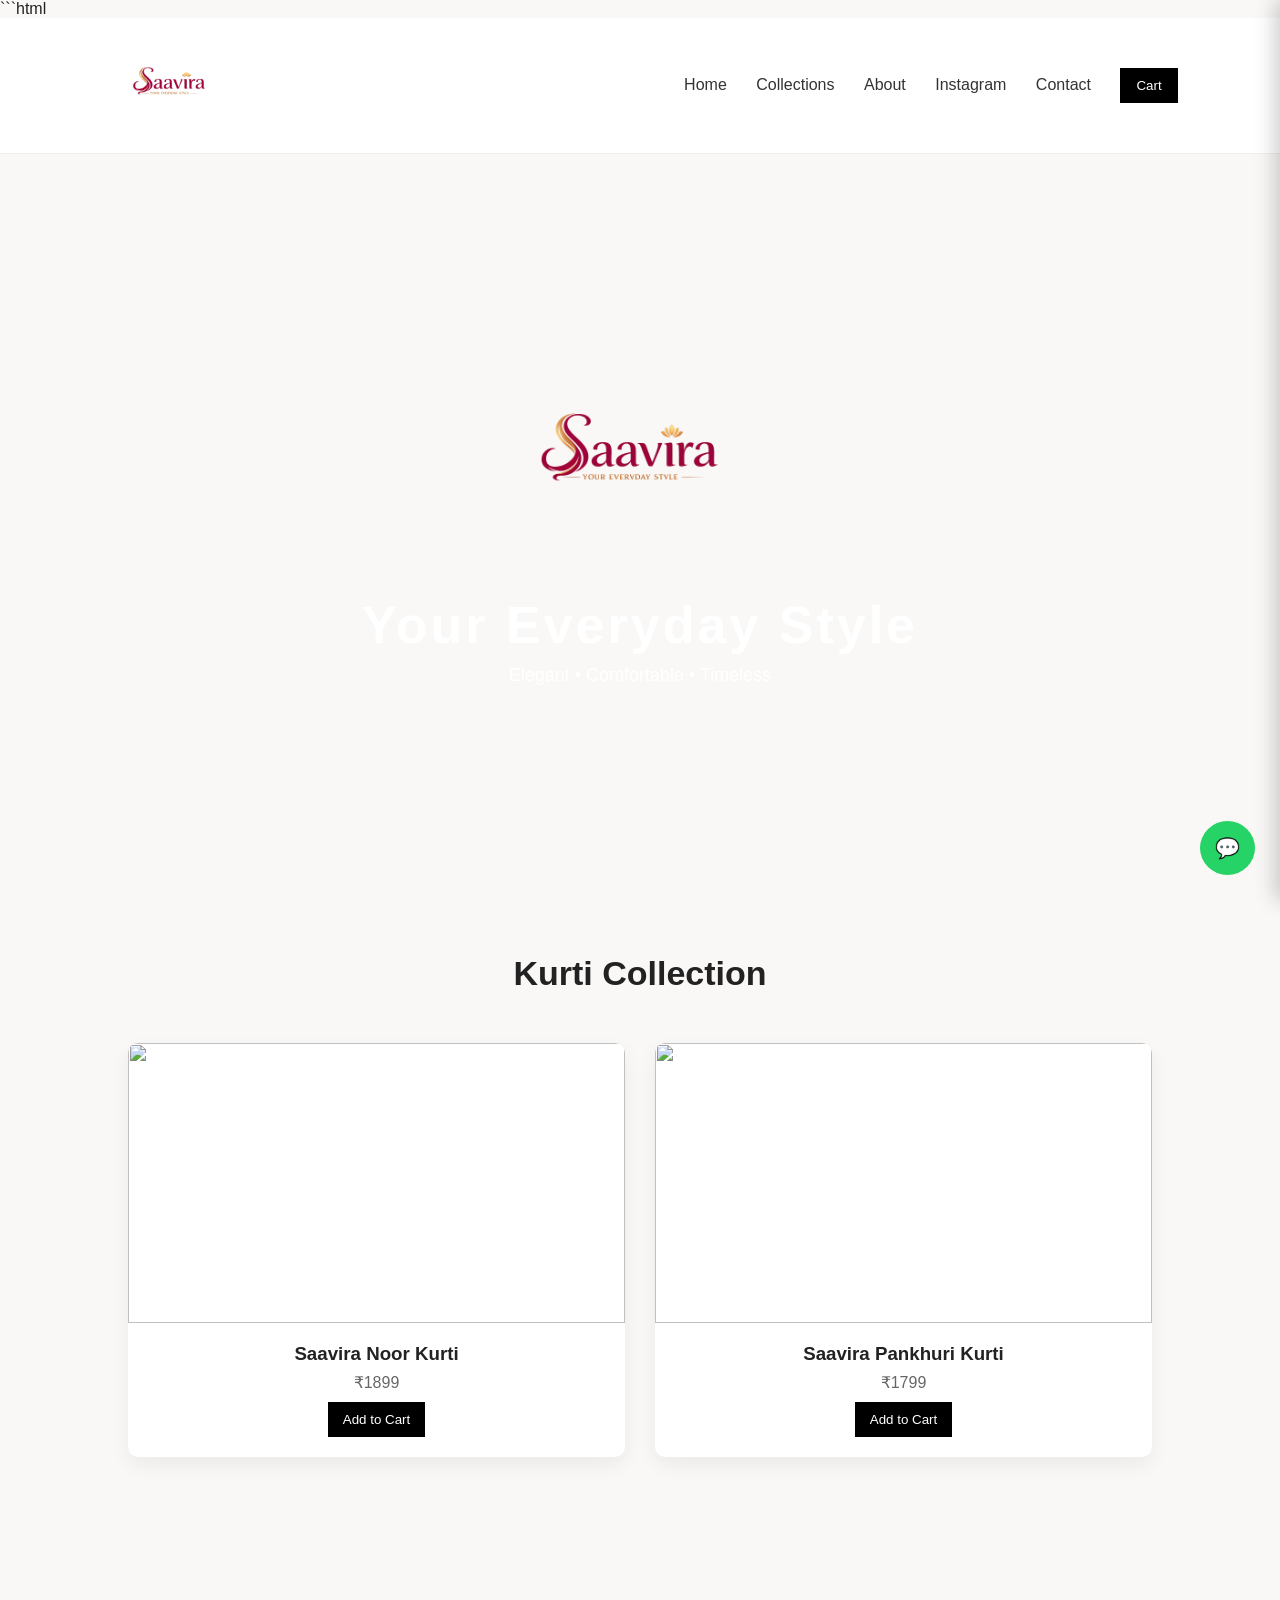
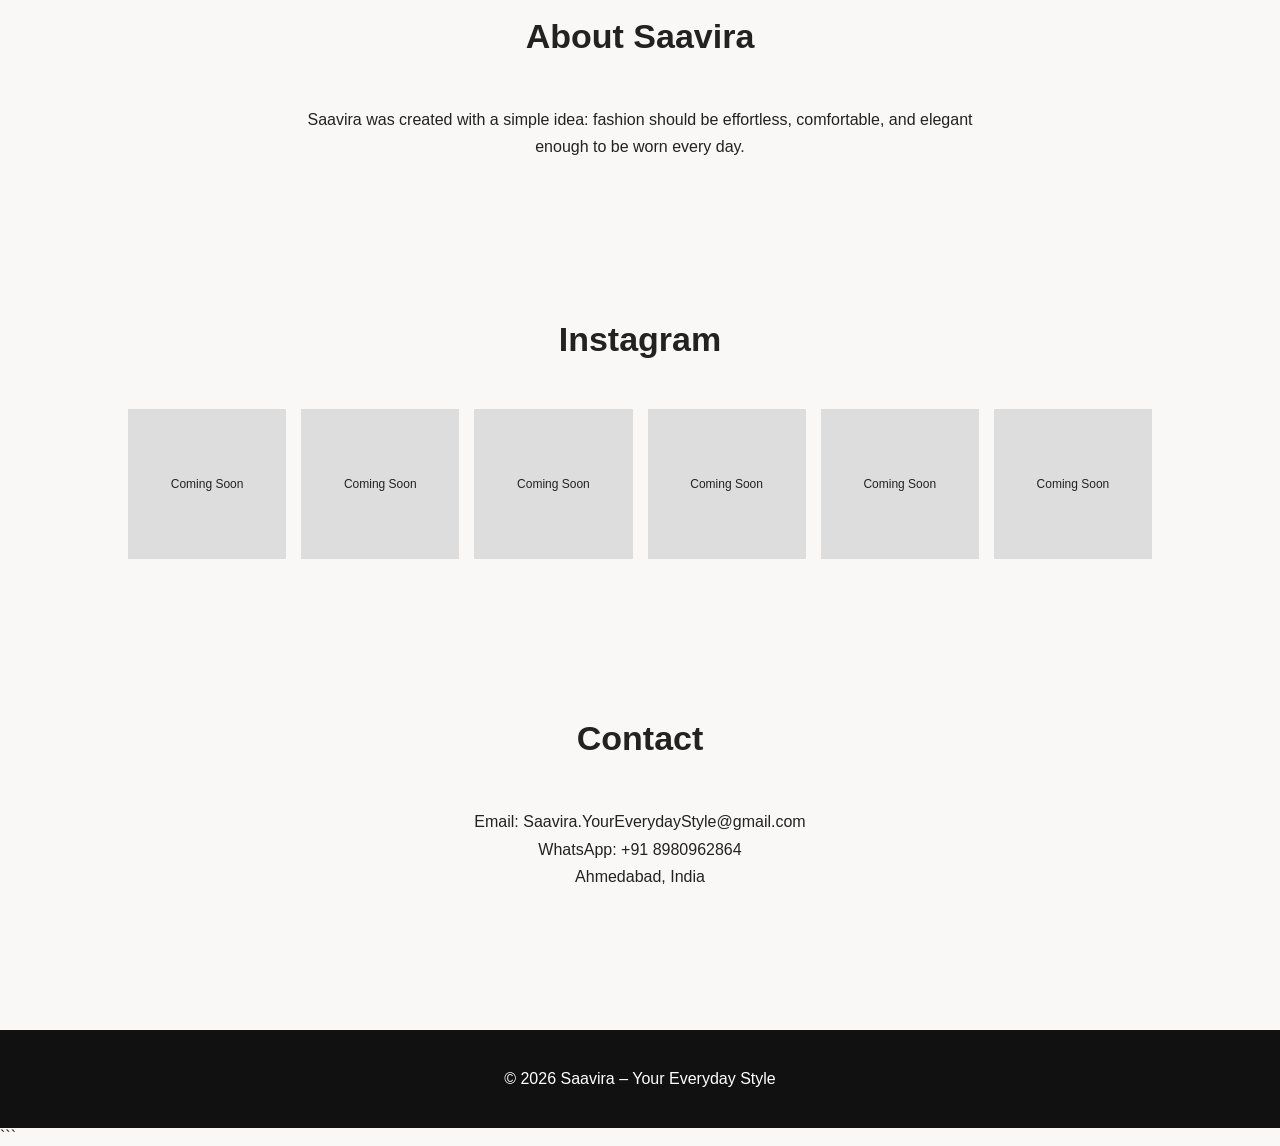
==== index.html @ 11a5a7c1 "Update index.html" ====
```html
<!DOCTYPE html>
<html lang="en">

<head>
<meta charset="UTF-8">
<meta name="viewport" content="width=device-width, initial-scale=1.0">

<title>Saavira – Your Everyday Style</title>

<style>

*{
margin:0;
padding:0;
box-sizing:border-box;
font-family: 'Helvetica Neue', sans-serif;
}

body{
background-image:url("https://www.transparenttextures.com/patterns/fabric-of-squares.png");
background-color:#faf8f6;
color:#222;
}

/* NAVBAR */

nav{
display:flex;
justify-content:space-between;
align-items:center;
padding:20px 8%;
background:white;
border-bottom:1px solid #eee;
position:sticky;
top:0;
z-index:1000;
}

/* BIGGER LOGO */

.logo img{
height:95px;
}

/* MENU */

.menu a{
margin-left:25px;
text-decoration:none;
color:#333;
font-weight:500;
font-size:16px;
}

.cart-btn{
margin-left:25px;
background:black;
color:white;
border:none;
padding:10px 16px;
cursor:pointer;
}

/* HERO */

.hero{
height:80vh;
background-image:url("https://images.unsplash.com/photo-1585487000160-6ebcfceb0d03");
background-size:cover;
background-position:center;
display:flex;
align-items:center;
justify-content:center;
text-align:center;
color:white;
}

.hero img{
width:350px;
margin-bottom:20px;
}

.hero h1{
font-size:52px;
letter-spacing:3px;
}

.hero p{
font-size:18px;
margin-top:10px;
}

/* SECTION */

section{
padding:80px 10%;
}

.section-title{
text-align:center;
margin-bottom:50px;
font-size:34px;
}

/* PRODUCTS */

.products{
display:grid;
grid-template-columns:repeat(auto-fit,minmax(240px,1fr));
gap:30px;
}

.product-card{
background:white;
border-radius:10px;
overflow:hidden;
box-shadow:0 8px 20px rgba(0,0,0,0.06);
transition:0.3s;
}

.product-card:hover{
transform:translateY(-5px);
}

.product-image{
height:280px;
overflow:hidden;
}

.product-image img{
width:100%;
height:100%;
object-fit:cover;
transition:0.6s;
}

.product-card:hover img{
transform:scale(1.1);
}

.product-info{
padding:20px;
text-align:center;
}

.product-info h3{
margin-bottom:8px;
}

.product-info p{
margin-bottom:10px;
color:#666;
}

.product-info button{
background:black;
color:white;
border:none;
padding:10px 15px;
cursor:pointer;
}

/* CART PANEL */

.cart{
position:fixed;
right:-350px;
top:0;
width:350px;
height:100%;
background:white;
box-shadow:-5px 0 20px rgba(0,0,0,0.2);
padding:20px;
transition:0.4s;
z-index:2000;
}

.cart.open{
right:0;
}

.cart h2{
margin-bottom:20px;
}

.cart ul{
list-style:none;
margin-bottom:20px;
}

.cart li{
margin-bottom:10px;
}

/* CART BUTTONS */

.cart-buttons{
display:flex;
gap:10px;
}

.checkout-btn{
background:#25D366;
color:white;
border:none;
padding:12px;
width:100%;
cursor:pointer;
}

.continue-btn{
background:black;
color:white;
border:none;
padding:12px;
width:100%;
cursor:pointer;
}

/* ABOUT */

.about{
max-width:700px;
margin:auto;
text-align:center;
line-height:1.7;
}

/* INSTAGRAM */

.instagram-grid{
display:grid;
grid-template-columns:repeat(auto-fit,minmax(150px,1fr));
gap:15px;
}

.instagram-grid div{
background:#ddd;
height:150px;
display:flex;
align-items:center;
justify-content:center;
font-size:12px;
}

/* WHATSAPP FLOAT */

.whatsapp{
position:fixed;
bottom:25px;
right:25px;
background:#25D366;
color:white;
padding:15px;
border-radius:50%;
text-decoration:none;
font-size:20px;
}

/* FOOTER */

footer{
background:#111;
color:white;
text-align:center;
padding:40px;
margin-top:60px;
}

/* MOBILE */

@media(max-width:768px){

.logo img{
height:70px;
}

.hero h1{
font-size:36px;
}

}

</style>
</head>

<body>

<nav>

<div class="logo">
<a href="#home">
<img src="logo.png">
</a>
</div>

<div class="menu">

<a href="#home">Home</a>
<a href="#collection">Collections</a>
<a href="#about">About</a>
<a href="#instagram">Instagram</a>
<a href="#contact">Contact</a>

<button class="cart-btn" onclick="toggleCart()">Cart</button>

</div>

</nav>


<section class="hero" id="home">

<div>

<img src="logo.png">

<h1>Your Everyday Style</h1>

<p>Elegant • Comfortable • Timeless</p>

</div>

</section>


<section id="collection">

<h2 class="section-title">Kurti Collection</h2>

<div class="products">

<div class="product-card">

<div class="product-image">
<img src="https://via.placeholder.com/400x500?text=Coming+Soon">
</div>

<div class="product-info">

<h3>Saavira Noor Kurti</h3>
<p>₹1899</p>

<button onclick="addToCart('Saavira Noor Kurti',1899)">
Add to Cart
</button>

</div>
</div>


<div class="product-card">

<div class="product-image">
<img src="https://via.placeholder.com/400x500?text=Coming+Soon">
</div>

<div class="product-info">

<h3>Saavira Pankhuri Kurti</h3>
<p>₹1799</p>

<button onclick="addToCart('Saavira Pankhuri Kurti',1799)">
Add to Cart
</button>

</div>
</div>


</div>

</section>


<section id="about">

<h2 class="section-title">About Saavira</h2>

<div class="about">

<p>
Saavira was created with a simple idea: fashion should be effortless,
comfortable, and elegant enough to be worn every day.
</p>

</div>

</section>


<section id="instagram">

<h2 class="section-title">Instagram</h2>

<div class="instagram-grid">

<div>Coming Soon</div>
<div>Coming Soon</div>
<div>Coming Soon</div>
<div>Coming Soon</div>
<div>Coming Soon</div>
<div>Coming Soon</div>

</div>

</section>


<section id="contact">

<h2 class="section-title">Contact</h2>

<div class="about">

<p>Email: Saavira.YourEverydayStyle@gmail.com</p>
<p>WhatsApp: +91 8980962864</p>
<p>Ahmedabad, India</p>

</div>

</section>


<footer>

<p>© 2026 Saavira – Your Everyday Style</p>

</footer>


<a class="whatsapp" href="https://wa.me/918980962864">💬</a>


<!-- CART PANEL -->

<div class="cart" id="cart">

<h2>Your Cart</h2>

<ul id="cart-items"></ul>

<p id="cart-total"></p>

<div class="cart-buttons">

<button class="continue-btn" onclick="toggleCart()">
Continue Shopping
</button>

<button class="checkout-btn" onclick="checkout()">
Checkout
</button>

</div>

</div>


<script>

let cart=[];

function toggleCart(){
document.getElementById("cart").classList.toggle("open");
}

function addToCart(name,price){

cart.push({name,price});

updateCart();

toggleCart();

}

function updateCart(){

let items=document.getElementById("cart-items");

let total=0;

items.innerHTML="";

cart.forEach(item=>{

let li=document.createElement("li");

li.textContent=item.name+" - ₹"+item.price;

items.appendChild(li);

total+=item.price;

});

document.getElementById("cart-total").textContent="Total: ₹"+total;

}

function checkout(){

let message="Hello, I want to order:%0A";

cart.forEach(item=>{
message+=item.name+" - ₹"+item.price+"%0A";
});

window.open("https://wa.me/918980962864?text="+message);

}

</script>

</body>
</html>
```
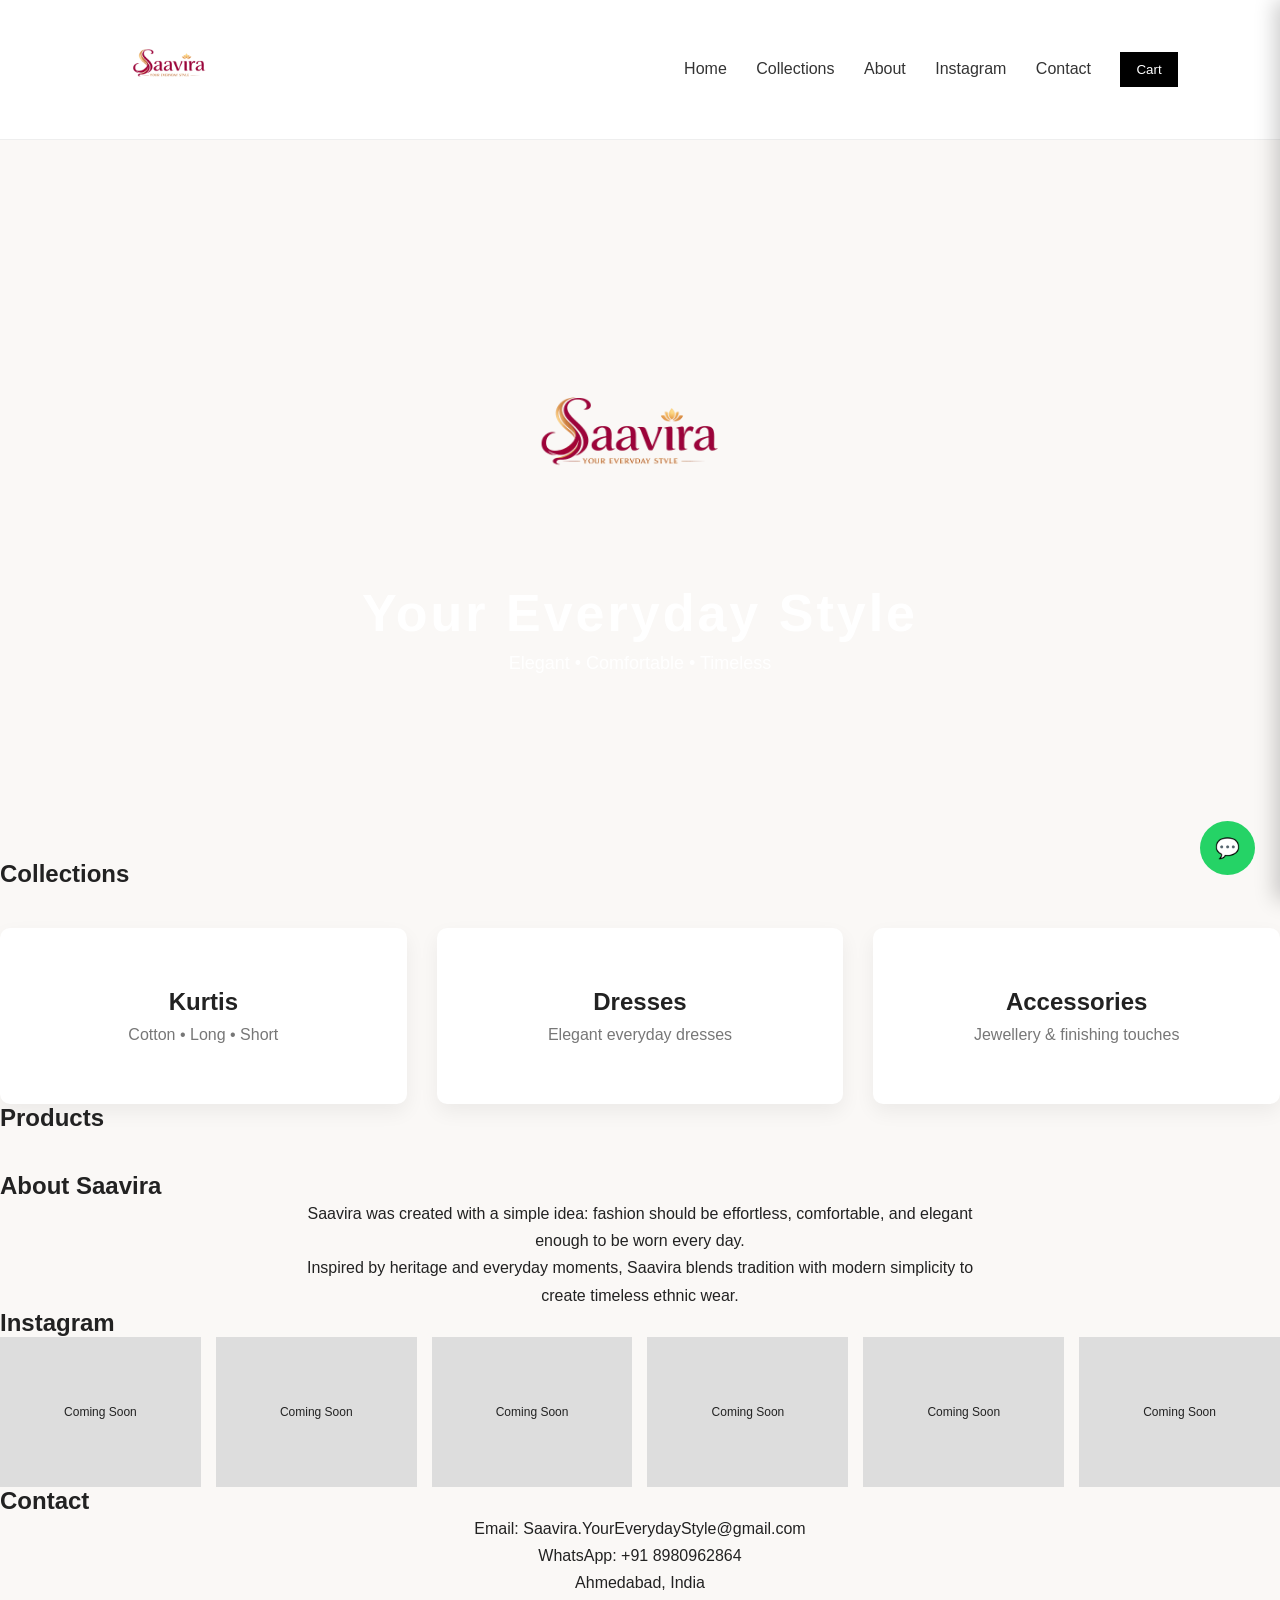
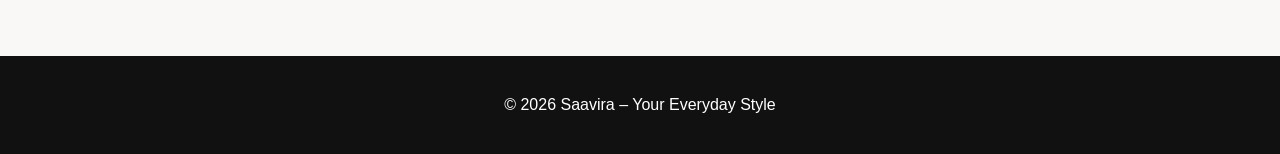
==== commit d5579fc5: "Update index.html" ====
--- a/index.html
+++ b/index.html
@@ -1,15 +1,13 @@
-```html
 <!DOCTYPE html>
 <html lang="en">
 
 <head>
 <meta charset="UTF-8">
 <meta name="viewport" content="width=device-width, initial-scale=1.0">
-
 <title>Saavira – Your Everyday Style</title>
 
 <style>
-
+/* GLOBAL */
 *{
 margin:0;
 padding:0;
@@ -24,7 +22,6 @@
 }
 
 /* NAVBAR */
-
 nav{
 display:flex;
 justify-content:space-between;
@@ -36,15 +33,9 @@
 top:0;
 z-index:1000;
 }
-
-/* BIGGER LOGO */
-
 .logo img{
 height:95px;
 }
-
-/* MENU */
-
 .menu a{
 margin-left:25px;
 text-decoration:none;
@@ -52,7 +43,6 @@
 font-weight:500;
 font-size:16px;
 }
-
 .cart-btn{
 margin-left:25px;
 background:black;
@@ -63,7 +53,6 @@
 }
 
 /* HERO */
-
 .hero{
 height:80vh;
 background-image:url("https://images.unsplash.com/photo-1585487000160-6ebcfceb0d03");
@@ -74,43 +63,59 @@
 justify-content:center;
 text-align:center;
 color:white;
-}
-
+animation:fadeHero 2s ease;
+}
+@keyframes fadeHero{
+0%{opacity:0; transform:scale(1.05);}
+100%{opacity:1; transform:scale(1);}
+}
 .hero img{
 width:350px;
 margin-bottom:20px;
 }
-
 .hero h1{
 font-size:52px;
 letter-spacing:3px;
 }
-
 .hero p{
 font-size:18px;
 margin-top:10px;
 }
 
-/* SECTION */
-
-section{
-padding:80px 10%;
-}
-
-.section-title{
+/* COLLECTION GRID */
+.collection-grid{
+display:grid;
+grid-template-columns:repeat(auto-fit,minmax(250px,1fr));
+gap:30px;
+margin-top:40px;
+}
+.collection-card{
+background:white;
+padding:60px 20px;
 text-align:center;
-margin-bottom:50px;
-font-size:34px;
+cursor:pointer;
+border-radius:10px;
+box-shadow:0 8px 20px rgba(0,0,0,0.06);
+transition:0.3s;
+}
+.collection-card:hover{
+transform:translateY(-6px);
+}
+.collection-card h3{
+font-size:24px;
+margin-bottom:10px;
+}
+.collection-card p{
+color:#777;
 }
 
 /* PRODUCTS */
-
 .products{
 display:grid;
 grid-template-columns:repeat(auto-fit,minmax(240px,1fr));
 gap:30px;
-}
-
+margin-top:40px;
+}
 .product-card{
 background:white;
 border-radius:10px;
@@ -118,41 +123,33 @@
 box-shadow:0 8px 20px rgba(0,0,0,0.06);
 transition:0.3s;
 }
-
 .product-card:hover{
 transform:translateY(-5px);
 }
-
 .product-image{
 height:280px;
 overflow:hidden;
 }
-
 .product-image img{
 width:100%;
 height:100%;
 object-fit:cover;
 transition:0.6s;
 }
-
 .product-card:hover img{
 transform:scale(1.1);
 }
-
 .product-info{
 padding:20px;
 text-align:center;
 }
-
 .product-info h3{
 margin-bottom:8px;
 }
-
 .product-info p{
 margin-bottom:10px;
 color:#666;
 }
-
 .product-info button{
 background:black;
 color:white;
@@ -162,7 +159,6 @@
 }
 
 /* CART PANEL */
-
 .cart{
 position:fixed;
 right:-350px;
@@ -175,31 +171,24 @@
 transition:0.4s;
 z-index:2000;
 }
-
 .cart.open{
 right:0;
 }
-
 .cart h2{
 margin-bottom:20px;
 }
-
 .cart ul{
 list-style:none;
 margin-bottom:20px;
 }
-
 .cart li{
 margin-bottom:10px;
 }
-
-/* CART BUTTONS */
-
 .cart-buttons{
 display:flex;
 gap:10px;
-}
-
+flex-direction:column;
+}
 .checkout-btn{
 background:#25D366;
 color:white;
@@ -208,7 +197,6 @@
 width:100%;
 cursor:pointer;
 }
-
 .continue-btn{
 background:black;
 color:white;
@@ -219,7 +207,6 @@
 }
 
 /* ABOUT */
-
 .about{
 max-width:700px;
 margin:auto;
@@ -228,13 +215,11 @@
 }
 
 /* INSTAGRAM */
-
 .instagram-grid{
 display:grid;
 grid-template-columns:repeat(auto-fit,minmax(150px,1fr));
 gap:15px;
 }
-
 .instagram-grid div{
 background:#ddd;
 height:150px;
@@ -245,7 +230,6 @@
 }
 
 /* WHATSAPP FLOAT */
-
 .whatsapp{
 position:fixed;
 bottom:25px;
@@ -259,7 +243,6 @@
 }
 
 /* FOOTER */
-
 footer{
 background:#111;
 color:white;
@@ -269,251 +252,180 @@
 }
 
 /* MOBILE */
-
 @media(max-width:768px){
-
-.logo img{
-height:70px;
-}
-
-.hero h1{
-font-size:36px;
-}
-
-}
-
+.logo img{height:70px;}
+.hero h1{font-size:36px;}
+}
 </style>
 </head>
 
 <body>
 
 <nav>
-
 <div class="logo">
-<a href="#home">
-<img src="logo.png">
-</a>
-</div>
-
+<a href="#home"><img src="logo.png"></a>
+</div>
 <div class="menu">
-
 <a href="#home">Home</a>
 <a href="#collection">Collections</a>
 <a href="#about">About</a>
 <a href="#instagram">Instagram</a>
 <a href="#contact">Contact</a>
-
 <button class="cart-btn" onclick="toggleCart()">Cart</button>
-
-</div>
-
+</div>
 </nav>
 
-
 <section class="hero" id="home">
-
 <div>
-
 <img src="logo.png">
-
 <h1>Your Everyday Style</h1>
-
 <p>Elegant • Comfortable • Timeless</p>
-
-</div>
-
-</section>
-
+</div>
+</section>
 
 <section id="collection">
-
-<h2 class="section-title">Kurti Collection</h2>
-
-<div class="products">
-
-<div class="product-card">
-
-<div class="product-image">
-<img src="https://via.placeholder.com/400x500?text=Coming+Soon">
-</div>
-
-<div class="product-info">
-
-<h3>Saavira Noor Kurti</h3>
-<p>₹1899</p>
-
-<button onclick="addToCart('Saavira Noor Kurti',1899)">
-Add to Cart
-</button>
-
-</div>
-</div>
-
-
-<div class="product-card">
-
-<div class="product-image">
-<img src="https://via.placeholder.com/400x500?text=Coming+Soon">
-</div>
-
-<div class="product-info">
-
-<h3>Saavira Pankhuri Kurti</h3>
-<p>₹1799</p>
-
-<button onclick="addToCart('Saavira Pankhuri Kurti',1799)">
-Add to Cart
-</button>
-
-</div>
-</div>
-
-
-</div>
-
-</section>
-
+<h2 class="section-title">Collections</h2>
+<div class="collection-grid">
+<div class="collection-card" onclick="showCategory('kurtis')">
+<h3>Kurtis</h3>
+<p>Cotton • Long • Short</p>
+</div>
+<div class="collection-card" onclick="showCategory('dresses')">
+<h3>Dresses</h3>
+<p>Elegant everyday dresses</p>
+</div>
+<div class="collection-card" onclick="showCategory('accessories')">
+<h3>Accessories</h3>
+<p>Jewellery & finishing touches</p>
+</div>
+</div>
+</section>
+
+<section id="products">
+<h2 class="section-title">Products</h2>
+<div class="products" id="product-container"></div>
+</section>
 
 <section id="about">
-
 <h2 class="section-title">About Saavira</h2>
-
 <div class="about">
-
-<p>
-Saavira was created with a simple idea: fashion should be effortless,
-comfortable, and elegant enough to be worn every day.
-</p>
-
-</div>
-
-</section>
-
+<p>Saavira was created with a simple idea: fashion should be effortless, comfortable, and elegant enough to be worn every day.</p>
+<p>Inspired by heritage and everyday moments, Saavira blends tradition with modern simplicity to create timeless ethnic wear.</p>
+</div>
+</section>
 
 <section id="instagram">
-
 <h2 class="section-title">Instagram</h2>
-
 <div class="instagram-grid">
-
-<div>Coming Soon</div>
-<div>Coming Soon</div>
-<div>Coming Soon</div>
-<div>Coming Soon</div>
-<div>Coming Soon</div>
-<div>Coming Soon</div>
-
-</div>
-
-</section>
-
+<div>Coming Soon</div>
+<div>Coming Soon</div>
+<div>Coming Soon</div>
+<div>Coming Soon</div>
+<div>Coming Soon</div>
+<div>Coming Soon</div>
+</div>
+</section>
 
 <section id="contact">
-
 <h2 class="section-title">Contact</h2>
-
 <div class="about">
-
 <p>Email: Saavira.YourEverydayStyle@gmail.com</p>
 <p>WhatsApp: +91 8980962864</p>
 <p>Ahmedabad, India</p>
-
-</div>
-
-</section>
-
+</div>
+</section>
 
 <footer>
-
 <p>© 2026 Saavira – Your Everyday Style</p>
-
 </footer>
 
-
 <a class="whatsapp" href="https://wa.me/918980962864">💬</a>
 
-
 <!-- CART PANEL -->
-
 <div class="cart" id="cart">
-
 <h2>Your Cart</h2>
-
 <ul id="cart-items"></ul>
-
 <p id="cart-total"></p>
-
 <div class="cart-buttons">
-
-<button class="continue-btn" onclick="toggleCart()">
-Continue Shopping
-</button>
-
-<button class="checkout-btn" onclick="checkout()">
-Checkout
-</button>
-
-</div>
-
-</div>
-
+<button class="continue-btn" onclick="toggleCart()">Continue Shopping</button>
+<button class="checkout-btn" onclick="checkout()">Checkout</button>
+</div>
+</div>
 
 <script>
-
+// Products Data
+const products = {
+kurtis: [
+{name:"Saavira Noor Kurti", price:1899},
+{name:"Saavira Pankhuri Kurti", price:1799},
+{name:"Saavira Prakriti Kurti", price:1999},
+{name:"Saavira Tarang Kurti", price:1899},
+{name:"Saavira Oorja Kurti", price:1999},
+{name:"Saavira Sugandha Kurti", price:1899},
+{name:"Saavira Sparsh Kurti", price:1799},
+{name:"Saavira Prerna Kurti", price:1899}
+],
+dresses: [
+{name:"Saavira Taaraana", price:2499},
+{name:"Saavira Mehal", price:2699},
+{name:"Saavira Rangoli", price:2399},
+{name:"Saavira Riwaayat", price:2599}
+],
+accessories: [
+{name:"Earrings", price:499},
+{name:"Bracelet", price:699},
+{name:"Ring", price:399},
+{name:"Imitation Jewellery Set", price:999}
+]
+};
+
+// Cart
 let cart=[];
-
-function toggleCart(){
-document.getElementById("cart").classList.toggle("open");
-}
-
+function toggleCart(){document.getElementById("cart").classList.toggle("open");}
 function addToCart(name,price){
-
 cart.push({name,price});
-
 updateCart();
-
 toggleCart();
-
-}
-
+}
 function updateCart(){
-
 let items=document.getElementById("cart-items");
-
 let total=0;
-
 items.innerHTML="";
-
 cart.forEach(item=>{
-
 let li=document.createElement("li");
-
 li.textContent=item.name+" - ₹"+item.price;
-
 items.appendChild(li);
-
 total+=item.price;
-
 });
-
 document.getElementById("cart-total").textContent="Total: ₹"+total;
-
-}
-
+}
 function checkout(){
-
 let message="Hello, I want to order:%0A";
-
-cart.forEach(item=>{
-message+=item.name+" - ₹"+item.price+"%0A";
+cart.forEach(item=>{message+=item.name+" - ₹"+item.price+"%0A";});
+window.open("https://wa.me/918980962864?text="+message);
+}
+
+// Show Category Products
+function showCategory(category){
+let container = document.getElementById("product-container");
+container.innerHTML="";
+products[category].forEach(product=>{
+let card = document.createElement("div");
+card.className="product-card";
+card.innerHTML=`
+<div class="product-image">
+<img src="https://via.placeholder.com/400x500?text=Coming+Soon">
+</div>
+<div class="product-info">
+<h3>${product.name}</h3>
+<p>₹${product.price}</p>
+<button onclick="addToCart('${product.name}',${product.price})">Add to Cart</button>
+</div>`;
+container.appendChild(card);
 });
-
-window.open("https://wa.me/918980962864?text="+message);
-
-}
-
+document.getElementById("products").scrollIntoView({behavior:"smooth"});
+}
 </script>
 
 </body>
 </html>
-```
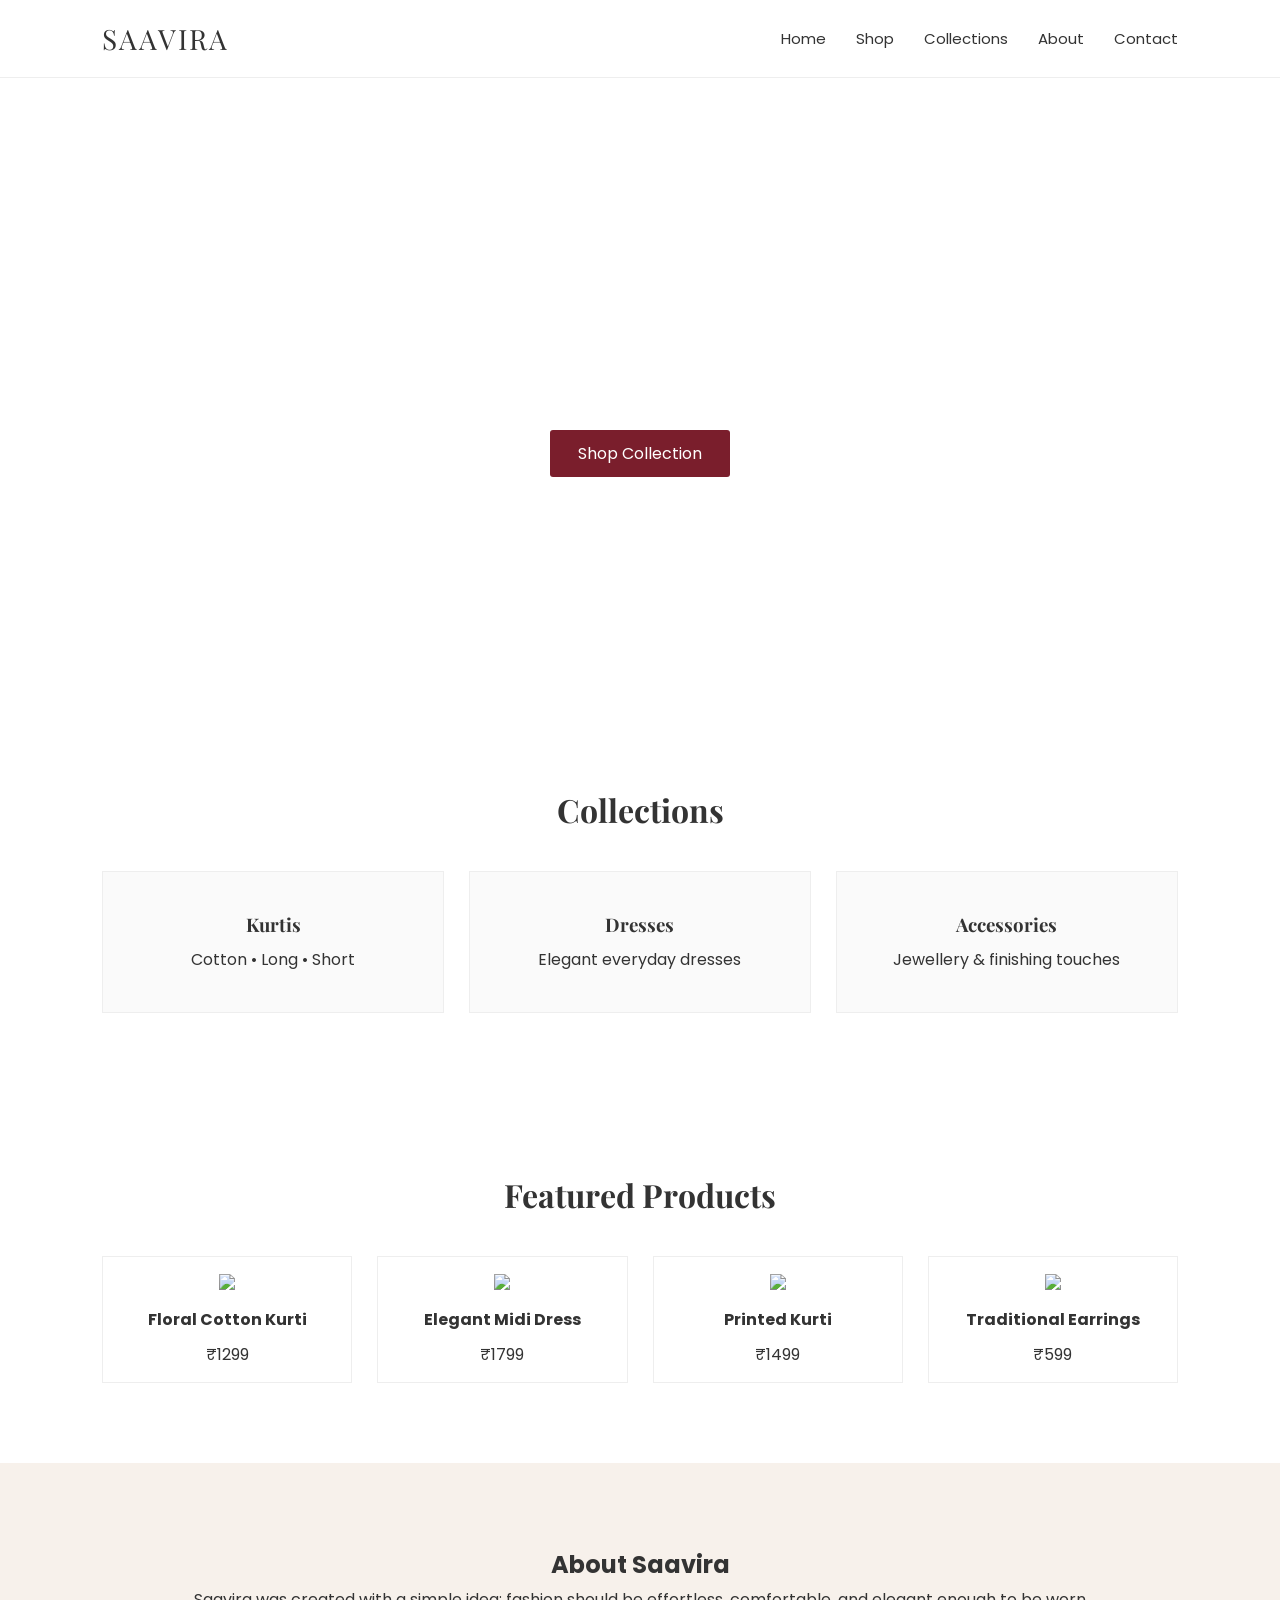
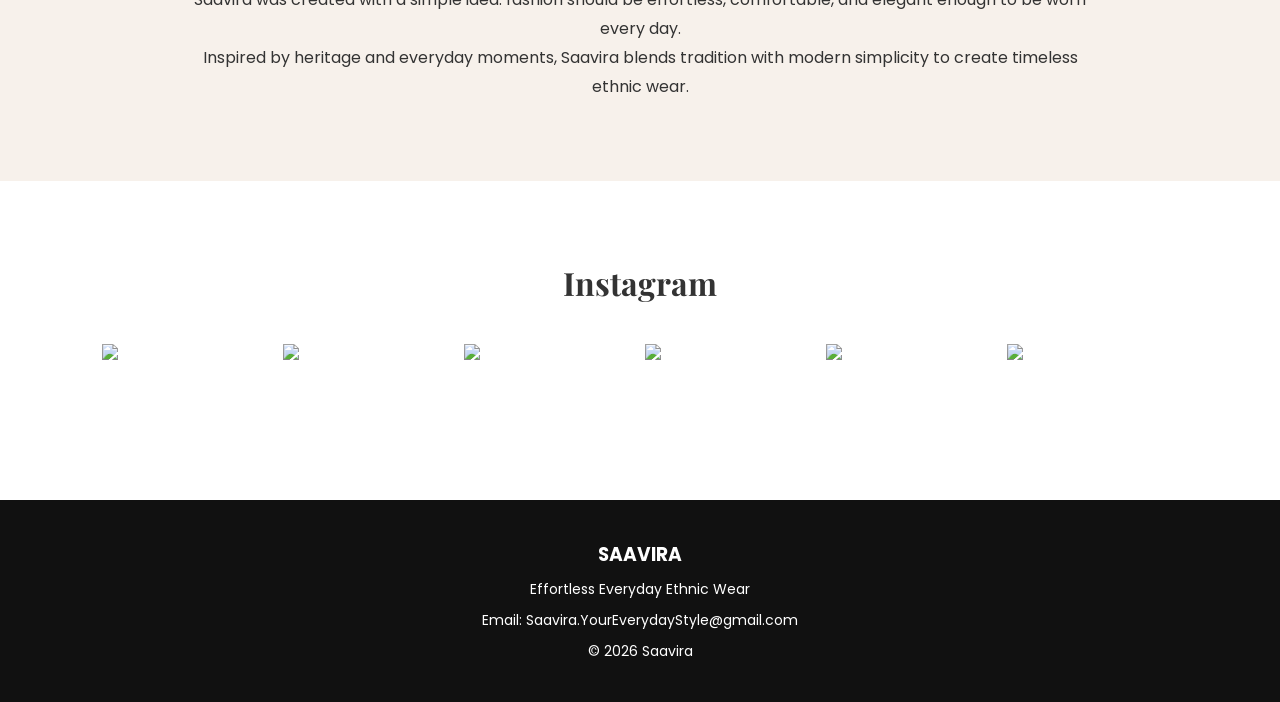
==== commit 7737d9f8: "Update index.html" ====
--- a/index.html
+++ b/index.html
@@ -1,431 +1,319 @@
 <!DOCTYPE html>
 <html lang="en">
-
 <head>
 <meta charset="UTF-8">
 <meta name="viewport" content="width=device-width, initial-scale=1.0">
-<title>Saavira – Your Everyday Style</title>
+
+<title>Saavira | Everyday Ethnic Wear</title>
+
+<link href="https://fonts.googleapis.com/css2?family=Playfair+Display:wght@500&family=Poppins:wght@300;400;500&display=swap" rel="stylesheet">
 
 <style>
-/* GLOBAL */
+
 *{
 margin:0;
 padding:0;
 box-sizing:border-box;
-font-family: 'Helvetica Neue', sans-serif;
+font-family:'Poppins', sans-serif;
 }
 
 body{
-background-image:url("https://www.transparenttextures.com/patterns/fabric-of-squares.png");
-background-color:#faf8f6;
-color:#222;
+background:#ffffff;
+color:#333;
 }
 
 /* NAVBAR */
+
 nav{
 display:flex;
 justify-content:space-between;
 align-items:center;
 padding:20px 8%;
-background:white;
 border-bottom:1px solid #eee;
-position:sticky;
-top:0;
-z-index:1000;
-}
-.logo img{
-height:95px;
-}
-.menu a{
-margin-left:25px;
+}
+
+.logo{
+font-family:'Playfair Display', serif;
+font-size:28px;
+letter-spacing:2px;
+}
+
+nav ul{
+display:flex;
+list-style:none;
+gap:30px;
+}
+
+nav ul li a{
 text-decoration:none;
 color:#333;
-font-weight:500;
-font-size:16px;
-}
-.cart-btn{
-margin-left:25px;
-background:black;
-color:white;
-border:none;
-padding:10px 16px;
-cursor:pointer;
+font-size:15px;
 }
 
 /* HERO */
+
 .hero{
-height:80vh;
-background-image:url("https://images.unsplash.com/photo-1585487000160-6ebcfceb0d03");
-background-size:cover;
-background-position:center;
+height:70vh;
+background:url('https://images.unsplash.com/photo-1618354691373-d851c5c3a990') center/cover no-repeat;
 display:flex;
 align-items:center;
 justify-content:center;
 text-align:center;
 color:white;
-animation:fadeHero 2s ease;
-}
-@keyframes fadeHero{
-0%{opacity:0; transform:scale(1.05);}
-100%{opacity:1; transform:scale(1);}
-}
-.hero img{
-width:350px;
-margin-bottom:20px;
-}
+}
+
 .hero h1{
-font-size:52px;
-letter-spacing:3px;
-}
+font-family:'Playfair Display', serif;
+font-size:48px;
+margin-bottom:10px;
+}
+
 .hero p{
 font-size:18px;
-margin-top:10px;
-}
-
-/* COLLECTION GRID */
-.collection-grid{
+margin-bottom:20px;
+}
+
+.btn{
+padding:12px 28px;
+background:#7A1E2C;
+color:white;
+text-decoration:none;
+border-radius:3px;
+}
+
+/* COLLECTIONS */
+
+.section{
+padding:80px 8%;
+text-align:center;
+}
+
+.section h2{
+font-family:'Playfair Display', serif;
+margin-bottom:40px;
+font-size:32px;
+}
+
+.collections{
 display:grid;
 grid-template-columns:repeat(auto-fit,minmax(250px,1fr));
-gap:30px;
-margin-top:40px;
-}
-.collection-card{
-background:white;
-padding:60px 20px;
-text-align:center;
-cursor:pointer;
-border-radius:10px;
-box-shadow:0 8px 20px rgba(0,0,0,0.06);
-transition:0.3s;
-}
-.collection-card:hover{
-transform:translateY(-6px);
-}
-.collection-card h3{
-font-size:24px;
+gap:25px;
+}
+
+.card{
+background:#fafafa;
+padding:40px 20px;
+border:1px solid #eee;
+transition:.3s;
+}
+
+.card:hover{
+transform:translateY(-5px);
+}
+
+.card h3{
 margin-bottom:10px;
-}
-.collection-card p{
-color:#777;
+font-family:'Playfair Display', serif;
 }
 
 /* PRODUCTS */
+
 .products{
 display:grid;
-grid-template-columns:repeat(auto-fit,minmax(240px,1fr));
-gap:30px;
-margin-top:40px;
-}
-.product-card{
-background:white;
-border-radius:10px;
-overflow:hidden;
-box-shadow:0 8px 20px rgba(0,0,0,0.06);
-transition:0.3s;
-}
-.product-card:hover{
-transform:translateY(-5px);
-}
-.product-image{
-height:280px;
-overflow:hidden;
-}
-.product-image img{
+grid-template-columns:repeat(auto-fit,minmax(200px,1fr));
+gap:25px;
+}
+
+.product{
+border:1px solid #eee;
+padding:15px;
+}
+
+.product img{
 width:100%;
-height:100%;
-object-fit:cover;
-transition:0.6s;
-}
-.product-card:hover img{
-transform:scale(1.1);
-}
-.product-info{
-padding:20px;
+}
+
+.product h4{
+margin:10px 0;
+}
+
+/* ABOUT */
+
+.about{
+background:#F7F1EB;
+padding:80px 15%;
 text-align:center;
-}
-.product-info h3{
-margin-bottom:8px;
-}
-.product-info p{
-margin-bottom:10px;
-color:#666;
-}
-.product-info button{
-background:black;
-color:white;
-border:none;
-padding:10px 15px;
-cursor:pointer;
-}
-
-/* CART PANEL */
-.cart{
-position:fixed;
-right:-350px;
-top:0;
-width:350px;
-height:100%;
-background:white;
-box-shadow:-5px 0 20px rgba(0,0,0,0.2);
-padding:20px;
-transition:0.4s;
-z-index:2000;
-}
-.cart.open{
-right:0;
-}
-.cart h2{
-margin-bottom:20px;
-}
-.cart ul{
-list-style:none;
-margin-bottom:20px;
-}
-.cart li{
-margin-bottom:10px;
-}
-.cart-buttons{
-display:flex;
-gap:10px;
-flex-direction:column;
-}
-.checkout-btn{
-background:#25D366;
-color:white;
-border:none;
-padding:12px;
-width:100%;
-cursor:pointer;
-}
-.continue-btn{
-background:black;
-color:white;
-border:none;
-padding:12px;
-width:100%;
-cursor:pointer;
-}
-
-/* ABOUT */
-.about{
-max-width:700px;
-margin:auto;
-text-align:center;
-line-height:1.7;
+line-height:1.8;
 }
 
 /* INSTAGRAM */
-.instagram-grid{
+
+.instagram{
 display:grid;
 grid-template-columns:repeat(auto-fit,minmax(150px,1fr));
-gap:15px;
-}
-.instagram-grid div{
-background:#ddd;
-height:150px;
-display:flex;
-align-items:center;
-justify-content:center;
-font-size:12px;
-}
-
-/* WHATSAPP FLOAT */
-.whatsapp{
-position:fixed;
-bottom:25px;
-right:25px;
-background:#25D366;
-color:white;
-padding:15px;
-border-radius:50%;
-text-decoration:none;
-font-size:20px;
+gap:10px;
+}
+
+.instagram img{
+width:100%;
 }
 
 /* FOOTER */
+
 footer{
 background:#111;
 color:white;
 text-align:center;
-padding:40px;
+padding:40px 10%;
 margin-top:60px;
 }
 
-/* MOBILE */
-@media(max-width:768px){
-.logo img{height:70px;}
-.hero h1{font-size:36px;}
-}
+footer p{
+margin-top:10px;
+font-size:14px;
+}
+
 </style>
 </head>
 
 <body>
 
+<!-- NAVBAR -->
+
 <nav>
-<div class="logo">
-<a href="#home"><img src="logo.png"></a>
-</div>
-<div class="menu">
-<a href="#home">Home</a>
-<a href="#collection">Collections</a>
-<a href="#about">About</a>
-<a href="#instagram">Instagram</a>
-<a href="#contact">Contact</a>
-<button class="cart-btn" onclick="toggleCart()">Cart</button>
-</div>
+<div class="logo">SAAVIRA</div>
+
+<ul>
+<li><a href="#">Home</a></li>
+<li><a href="#">Shop</a></li>
+<li><a href="#">Collections</a></li>
+<li><a href="#">About</a></li>
+<li><a href="#">Contact</a></li>
+</ul>
 </nav>
 
-<section class="hero" id="home">
+<!-- HERO -->
+
+<section class="hero">
 <div>
-<img src="logo.png">
-<h1>Your Everyday Style</h1>
-<p>Elegant • Comfortable • Timeless</p>
-</div>
-</section>
-
-<section id="collection">
-<h2 class="section-title">Collections</h2>
-<div class="collection-grid">
-<div class="collection-card" onclick="showCategory('kurtis')">
+<h1>Effortless Everyday Ethnic Wear</h1>
+<p>Comfortable • Elegant • Timeless</p>
+<a href="#" class="btn">Shop Collection</a>
+</div>
+</section>
+
+<!-- COLLECTIONS -->
+
+<section class="section">
+
+<h2>Collections</h2>
+
+<div class="collections">
+
+<div class="card">
 <h3>Kurtis</h3>
 <p>Cotton • Long • Short</p>
 </div>
-<div class="collection-card" onclick="showCategory('dresses')">
+
+<div class="card">
 <h3>Dresses</h3>
 <p>Elegant everyday dresses</p>
 </div>
-<div class="collection-card" onclick="showCategory('accessories')">
+
+<div class="card">
 <h3>Accessories</h3>
 <p>Jewellery & finishing touches</p>
 </div>
-</div>
-</section>
-
-<section id="products">
-<h2 class="section-title">Products</h2>
-<div class="products" id="product-container"></div>
-</section>
-
-<section id="about">
-<h2 class="section-title">About Saavira</h2>
-<div class="about">
-<p>Saavira was created with a simple idea: fashion should be effortless, comfortable, and elegant enough to be worn every day.</p>
-<p>Inspired by heritage and everyday moments, Saavira blends tradition with modern simplicity to create timeless ethnic wear.</p>
-</div>
-</section>
-
-<section id="instagram">
-<h2 class="section-title">Instagram</h2>
-<div class="instagram-grid">
-<div>Coming Soon</div>
-<div>Coming Soon</div>
-<div>Coming Soon</div>
-<div>Coming Soon</div>
-<div>Coming Soon</div>
-<div>Coming Soon</div>
-</div>
-</section>
-
-<section id="contact">
-<h2 class="section-title">Contact</h2>
-<div class="about">
+
+</div>
+</section>
+
+<!-- PRODUCTS -->
+
+<section class="section">
+
+<h2>Featured Products</h2>
+
+<div class="products">
+
+<div class="product">
+<img src="https://images.unsplash.com/photo-1585487000160-6ebcfceb0d03">
+<h4>Floral Cotton Kurti</h4>
+<p>₹1299</p>
+</div>
+
+<div class="product">
+<img src="https://images.unsplash.com/photo-1593032465171-2b2c11c8d5c2">
+<h4>Elegant Midi Dress</h4>
+<p>₹1799</p>
+</div>
+
+<div class="product">
+<img src="https://images.unsplash.com/photo-1603252109303-2751441dd157">
+<h4>Printed Kurti</h4>
+<p>₹1499</p>
+</div>
+
+<div class="product">
+<img src="https://images.unsplash.com/photo-1581044777550-4cfa60707c03">
+<h4>Traditional Earrings</h4>
+<p>₹599</p>
+</div>
+
+</div>
+
+</section>
+
+<!-- ABOUT -->
+
+<section class="about">
+
+<h2>About Saavira</h2>
+
+<p>
+Saavira was created with a simple idea: fashion should be effortless,
+comfortable, and elegant enough to be worn every day.
+</p>
+
+<p>
+Inspired by heritage and everyday moments, Saavira blends tradition
+with modern simplicity to create timeless ethnic wear.
+</p>
+
+</section>
+
+<!-- INSTAGRAM -->
+
+<section class="section">
+
+<h2>Instagram</h2>
+
+<div class="instagram">
+
+<img src="https://images.unsplash.com/photo-1520975922284-9b7d1b1d9b9e">
+<img src="https://images.unsplash.com/photo-1503341455253-b2e723bb3dbb">
+<img src="https://images.unsplash.com/photo-1483985988355-763728e1935b">
+<img src="https://images.unsplash.com/photo-1490481651871-ab68de25d43d">
+<img src="https://images.unsplash.com/photo-1520974735194-23c9c5c91b63">
+<img src="https://images.unsplash.com/photo-1519741497674-611481863552">
+
+</div>
+
+</section>
+
+<!-- FOOTER -->
+
+<footer>
+
+<h3>SAAVIRA</h3>
+
+<p>Effortless Everyday Ethnic Wear</p>
+
 <p>Email: Saavira.YourEverydayStyle@gmail.com</p>
-<p>WhatsApp: +91 8980962864</p>
-<p>Ahmedabad, India</p>
-</div>
-</section>
-
-<footer>
-<p>© 2026 Saavira – Your Everyday Style</p>
+
+<p>© 2026 Saavira</p>
+
 </footer>
-
-<a class="whatsapp" href="https://wa.me/918980962864">💬</a>
-
-<!-- CART PANEL -->
-<div class="cart" id="cart">
-<h2>Your Cart</h2>
-<ul id="cart-items"></ul>
-<p id="cart-total"></p>
-<div class="cart-buttons">
-<button class="continue-btn" onclick="toggleCart()">Continue Shopping</button>
-<button class="checkout-btn" onclick="checkout()">Checkout</button>
-</div>
-</div>
-
-<script>
-// Products Data
-const products = {
-kurtis: [
-{name:"Saavira Noor Kurti", price:1899},
-{name:"Saavira Pankhuri Kurti", price:1799},
-{name:"Saavira Prakriti Kurti", price:1999},
-{name:"Saavira Tarang Kurti", price:1899},
-{name:"Saavira Oorja Kurti", price:1999},
-{name:"Saavira Sugandha Kurti", price:1899},
-{name:"Saavira Sparsh Kurti", price:1799},
-{name:"Saavira Prerna Kurti", price:1899}
-],
-dresses: [
-{name:"Saavira Taaraana", price:2499},
-{name:"Saavira Mehal", price:2699},
-{name:"Saavira Rangoli", price:2399},
-{name:"Saavira Riwaayat", price:2599}
-],
-accessories: [
-{name:"Earrings", price:499},
-{name:"Bracelet", price:699},
-{name:"Ring", price:399},
-{name:"Imitation Jewellery Set", price:999}
-]
-};
-
-// Cart
-let cart=[];
-function toggleCart(){document.getElementById("cart").classList.toggle("open");}
-function addToCart(name,price){
-cart.push({name,price});
-updateCart();
-toggleCart();
-}
-function updateCart(){
-let items=document.getElementById("cart-items");
-let total=0;
-items.innerHTML="";
-cart.forEach(item=>{
-let li=document.createElement("li");
-li.textContent=item.name+" - ₹"+item.price;
-items.appendChild(li);
-total+=item.price;
-});
-document.getElementById("cart-total").textContent="Total: ₹"+total;
-}
-function checkout(){
-let message="Hello, I want to order:%0A";
-cart.forEach(item=>{message+=item.name+" - ₹"+item.price+"%0A";});
-window.open("https://wa.me/918980962864?text="+message);
-}
-
-// Show Category Products
-function showCategory(category){
-let container = document.getElementById("product-container");
-container.innerHTML="";
-products[category].forEach(product=>{
-let card = document.createElement("div");
-card.className="product-card";
-card.innerHTML=`
-<div class="product-image">
-<img src="https://via.placeholder.com/400x500?text=Coming+Soon">
-</div>
-<div class="product-info">
-<h3>${product.name}</h3>
-<p>₹${product.price}</p>
-<button onclick="addToCart('${product.name}',${product.price})">Add to Cart</button>
-</div>`;
-container.appendChild(card);
-});
-document.getElementById("products").scrollIntoView({behavior:"smooth"});
-}
-</script>
 
 </body>
 </html>
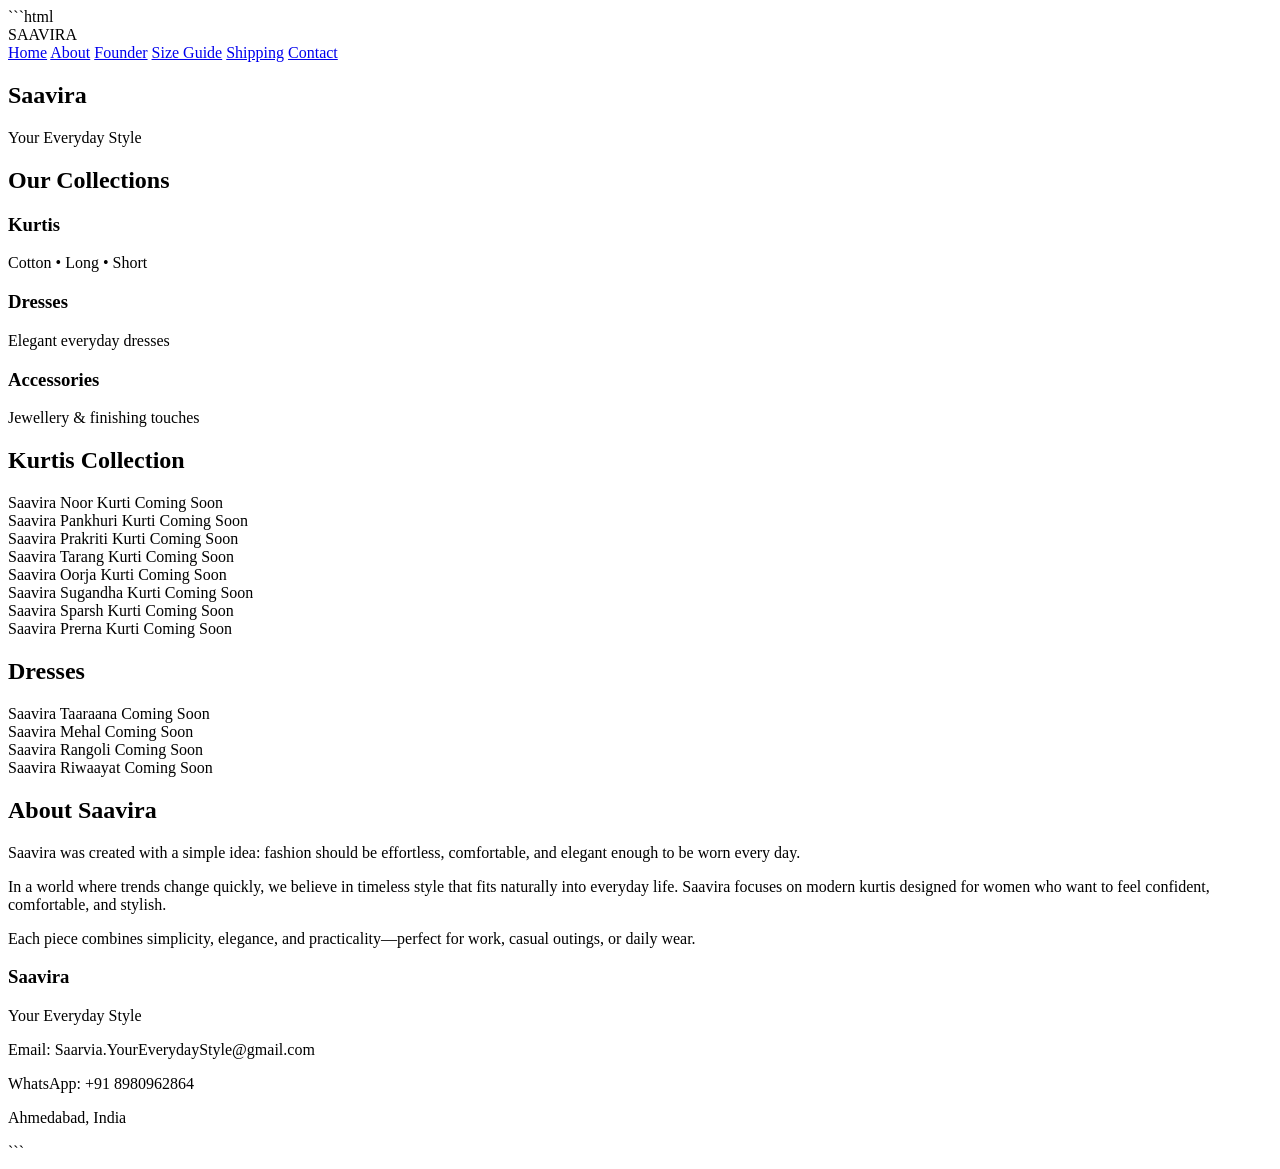
==== commit a4150739: "Create index.html" ====
--- a/index.html
+++ b/index.html
@@ -1,214 +1,49 @@
+```html
 <!DOCTYPE html>
 <html lang="en">
+
 <head>
 <meta charset="UTF-8">
 <meta name="viewport" content="width=device-width, initial-scale=1.0">
 
-<title>Saavira | Everyday Ethnic Wear</title>
+<title>Saavira | Your Everyday Style</title>
+
+<link rel="stylesheet" href="style.css">
 
 <link href="https://fonts.googleapis.com/css2?family=Playfair+Display:wght@500&family=Poppins:wght@300;400;500&display=swap" rel="stylesheet">
-
-<style>
-
-*{
-margin:0;
-padding:0;
-box-sizing:border-box;
-font-family:'Poppins', sans-serif;
-}
-
-body{
-background:#ffffff;
-color:#333;
-}
-
-/* NAVBAR */
-
-nav{
-display:flex;
-justify-content:space-between;
-align-items:center;
-padding:20px 8%;
-border-bottom:1px solid #eee;
-}
-
-.logo{
-font-family:'Playfair Display', serif;
-font-size:28px;
-letter-spacing:2px;
-}
-
-nav ul{
-display:flex;
-list-style:none;
-gap:30px;
-}
-
-nav ul li a{
-text-decoration:none;
-color:#333;
-font-size:15px;
-}
-
-/* HERO */
-
-.hero{
-height:70vh;
-background:url('https://images.unsplash.com/photo-1618354691373-d851c5c3a990') center/cover no-repeat;
-display:flex;
-align-items:center;
-justify-content:center;
-text-align:center;
-color:white;
-}
-
-.hero h1{
-font-family:'Playfair Display', serif;
-font-size:48px;
-margin-bottom:10px;
-}
-
-.hero p{
-font-size:18px;
-margin-bottom:20px;
-}
-
-.btn{
-padding:12px 28px;
-background:#7A1E2C;
-color:white;
-text-decoration:none;
-border-radius:3px;
-}
-
-/* COLLECTIONS */
-
-.section{
-padding:80px 8%;
-text-align:center;
-}
-
-.section h2{
-font-family:'Playfair Display', serif;
-margin-bottom:40px;
-font-size:32px;
-}
-
-.collections{
-display:grid;
-grid-template-columns:repeat(auto-fit,minmax(250px,1fr));
-gap:25px;
-}
-
-.card{
-background:#fafafa;
-padding:40px 20px;
-border:1px solid #eee;
-transition:.3s;
-}
-
-.card:hover{
-transform:translateY(-5px);
-}
-
-.card h3{
-margin-bottom:10px;
-font-family:'Playfair Display', serif;
-}
-
-/* PRODUCTS */
-
-.products{
-display:grid;
-grid-template-columns:repeat(auto-fit,minmax(200px,1fr));
-gap:25px;
-}
-
-.product{
-border:1px solid #eee;
-padding:15px;
-}
-
-.product img{
-width:100%;
-}
-
-.product h4{
-margin:10px 0;
-}
-
-/* ABOUT */
-
-.about{
-background:#F7F1EB;
-padding:80px 15%;
-text-align:center;
-line-height:1.8;
-}
-
-/* INSTAGRAM */
-
-.instagram{
-display:grid;
-grid-template-columns:repeat(auto-fit,minmax(150px,1fr));
-gap:10px;
-}
-
-.instagram img{
-width:100%;
-}
-
-/* FOOTER */
-
-footer{
-background:#111;
-color:white;
-text-align:center;
-padding:40px 10%;
-margin-top:60px;
-}
-
-footer p{
-margin-top:10px;
-font-size:14px;
-}
-
-</style>
 </head>
 
 <body>
 
-<!-- NAVBAR -->
+<header>
+
+<div class="logo">SAAVIRA</div>
 
 <nav>
-<div class="logo">SAAVIRA</div>
-
-<ul>
-<li><a href="#">Home</a></li>
-<li><a href="#">Shop</a></li>
-<li><a href="#">Collections</a></li>
-<li><a href="#">About</a></li>
-<li><a href="#">Contact</a></li>
-</ul>
+<a href="index.html">Home</a>
+<a href="about.html">About</a>
+<a href="founder.html">Founder</a>
+<a href="size-guide.html">Size Guide</a>
+<a href="shipping.html">Shipping</a>
+<a href="contact.html">Contact</a>
 </nav>
 
-<!-- HERO -->
+</header>
 
 <section class="hero">
-<div>
-<h1>Effortless Everyday Ethnic Wear</h1>
-<p>Comfortable • Elegant • Timeless</p>
-<a href="#" class="btn">Shop Collection</a>
-</div>
+
+<h1>Saavira</h1>
+
+<p>Your Everyday Style</p>
+
 </section>
 
-<!-- COLLECTIONS -->
 
 <section class="section">
 
-<h2>Collections</h2>
+<h2>Our Collections</h2>
 
-<div class="collections">
+<div class="grid">
 
 <div class="card">
 <h3>Kurtis</h3>
@@ -226,94 +61,81 @@
 </div>
 
 </div>
+
 </section>
 
-<!-- PRODUCTS -->
 
 <section class="section">
 
-<h2>Featured Products</h2>
+<h2>Kurtis Collection</h2>
 
 <div class="products">
 
-<div class="product">
-<img src="https://images.unsplash.com/photo-1585487000160-6ebcfceb0d03">
-<h4>Floral Cotton Kurti</h4>
-<p>₹1299</p>
-</div>
-
-<div class="product">
-<img src="https://images.unsplash.com/photo-1593032465171-2b2c11c8d5c2">
-<h4>Elegant Midi Dress</h4>
-<p>₹1799</p>
-</div>
-
-<div class="product">
-<img src="https://images.unsplash.com/photo-1603252109303-2751441dd157">
-<h4>Printed Kurti</h4>
-<p>₹1499</p>
-</div>
-
-<div class="product">
-<img src="https://images.unsplash.com/photo-1581044777550-4cfa60707c03">
-<h4>Traditional Earrings</h4>
-<p>₹599</p>
-</div>
+<div class="product">Saavira Noor Kurti <span>Coming Soon</span></div>
+<div class="product">Saavira Pankhuri Kurti <span>Coming Soon</span></div>
+<div class="product">Saavira Prakriti Kurti <span>Coming Soon</span></div>
+<div class="product">Saavira Tarang Kurti <span>Coming Soon</span></div>
+<div class="product">Saavira Oorja Kurti <span>Coming Soon</span></div>
+<div class="product">Saavira Sugandha Kurti <span>Coming Soon</span></div>
+<div class="product">Saavira Sparsh Kurti <span>Coming Soon</span></div>
+<div class="product">Saavira Prerna Kurti <span>Coming Soon</span></div>
 
 </div>
 
 </section>
 
-<!-- ABOUT -->
+
+<section class="section">
+
+<h2>Dresses</h2>
+
+<div class="products">
+
+<div class="product">Saavira Taaraana <span>Coming Soon</span></div>
+<div class="product">Saavira Mehal <span>Coming Soon</span></div>
+<div class="product">Saavira Rangoli <span>Coming Soon</span></div>
+<div class="product">Saavira Riwaayat <span>Coming Soon</span></div>
+
+</div>
+
+</section>
+
 
 <section class="about">
 
 <h2>About Saavira</h2>
 
 <p>
-Saavira was created with a simple idea: fashion should be effortless,
-comfortable, and elegant enough to be worn every day.
+Saavira was created with a simple idea: fashion should be effortless, comfortable,
+and elegant enough to be worn every day.
 </p>
 
 <p>
-Inspired by heritage and everyday moments, Saavira blends tradition
-with modern simplicity to create timeless ethnic wear.
+In a world where trends change quickly, we believe in timeless style that fits naturally into everyday life.
+Saavira focuses on modern kurtis designed for women who want to feel confident, comfortable, and stylish.
+</p>
+
+<p>
+Each piece combines simplicity, elegance, and practicality—perfect for work, casual outings, or daily wear.
 </p>
 
 </section>
 
-<!-- INSTAGRAM -->
-
-<section class="section">
-
-<h2>Instagram</h2>
-
-<div class="instagram">
-
-<img src="https://images.unsplash.com/photo-1520975922284-9b7d1b1d9b9e">
-<img src="https://images.unsplash.com/photo-1503341455253-b2e723bb3dbb">
-<img src="https://images.unsplash.com/photo-1483985988355-763728e1935b">
-<img src="https://images.unsplash.com/photo-1490481651871-ab68de25d43d">
-<img src="https://images.unsplash.com/photo-1520974735194-23c9c5c91b63">
-<img src="https://images.unsplash.com/photo-1519741497674-611481863552">
-
-</div>
-
-</section>
-
-<!-- FOOTER -->
 
 <footer>
 
-<h3>SAAVIRA</h3>
+<h3>Saavira</h3>
 
-<p>Effortless Everyday Ethnic Wear</p>
+<p>Your Everyday Style</p>
 
-<p>Email: Saavira.YourEverydayStyle@gmail.com</p>
+<p>Email: Saarvia.YourEverydayStyle@gmail.com</p>
 
-<p>© 2026 Saavira</p>
+<p>WhatsApp: +91 8980962864</p>
+
+<p>Ahmedabad, India</p>
 
 </footer>
 
 </body>
 </html>
+```
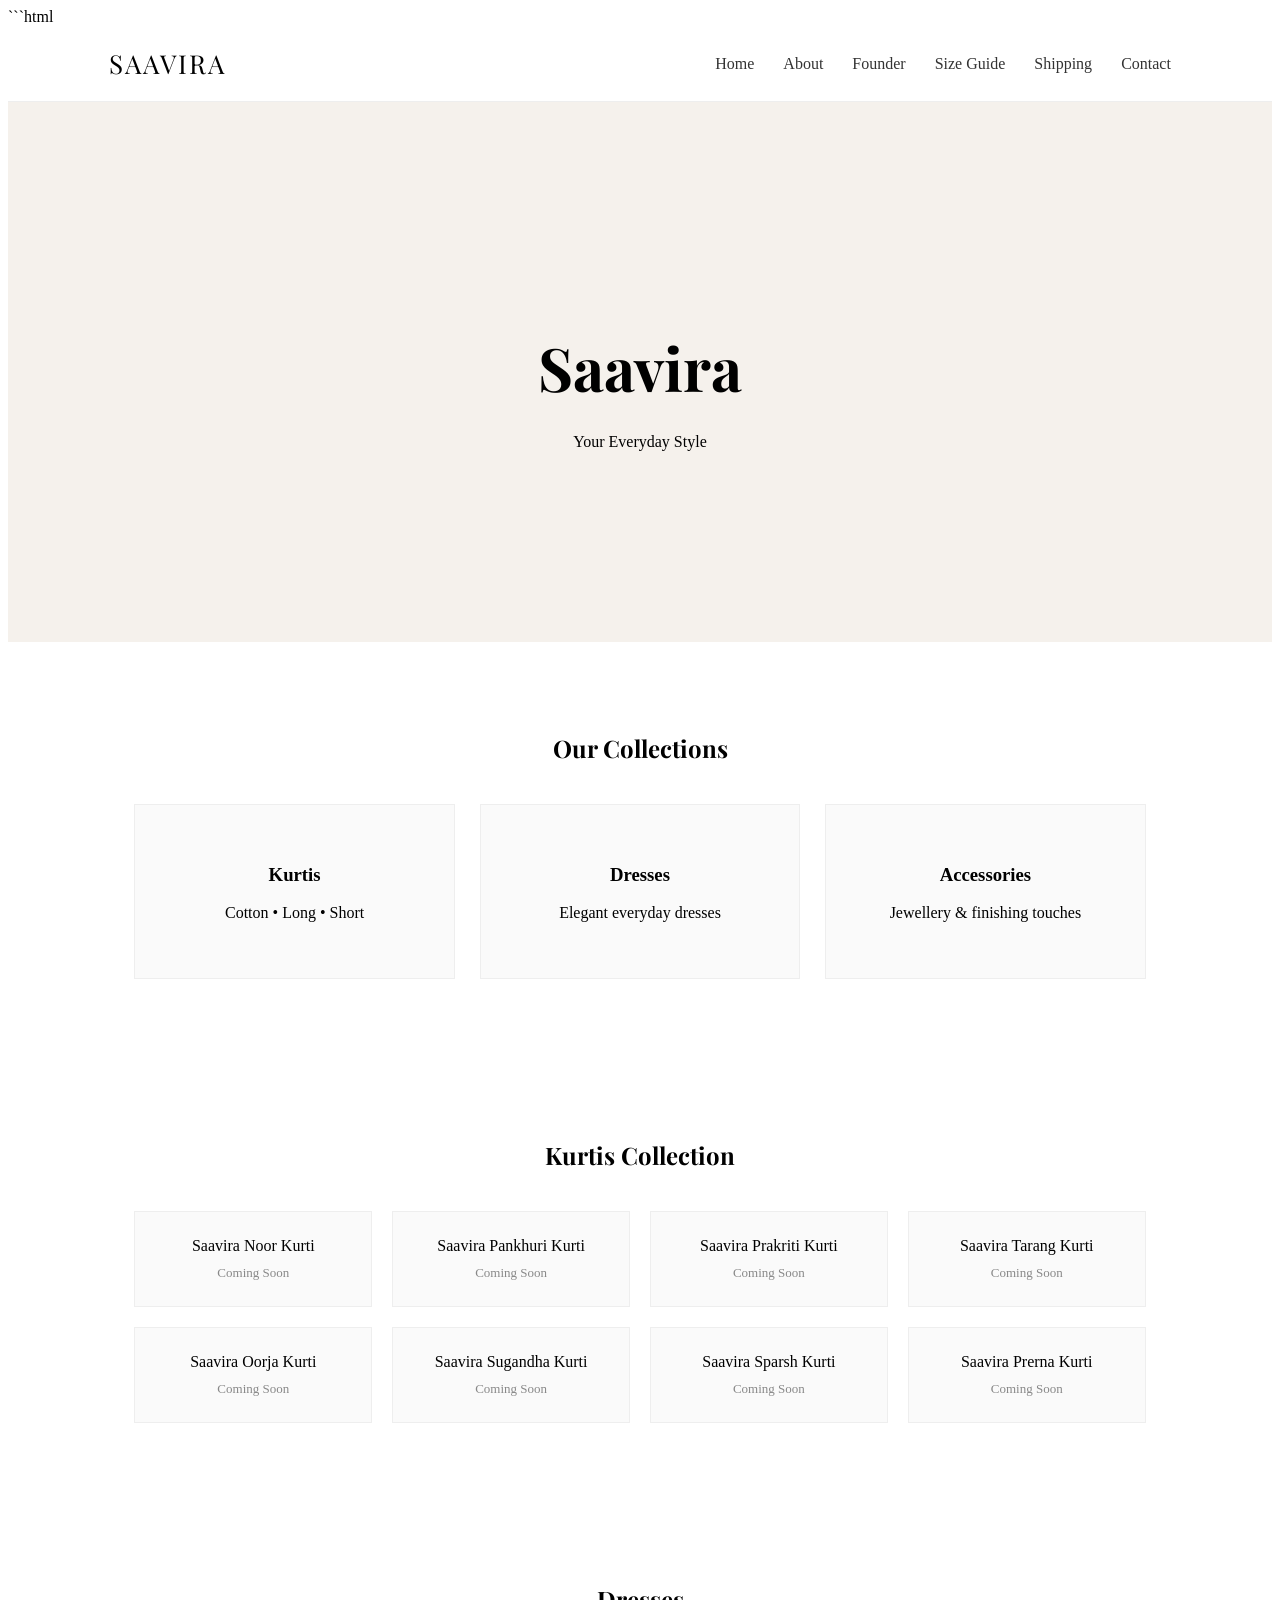
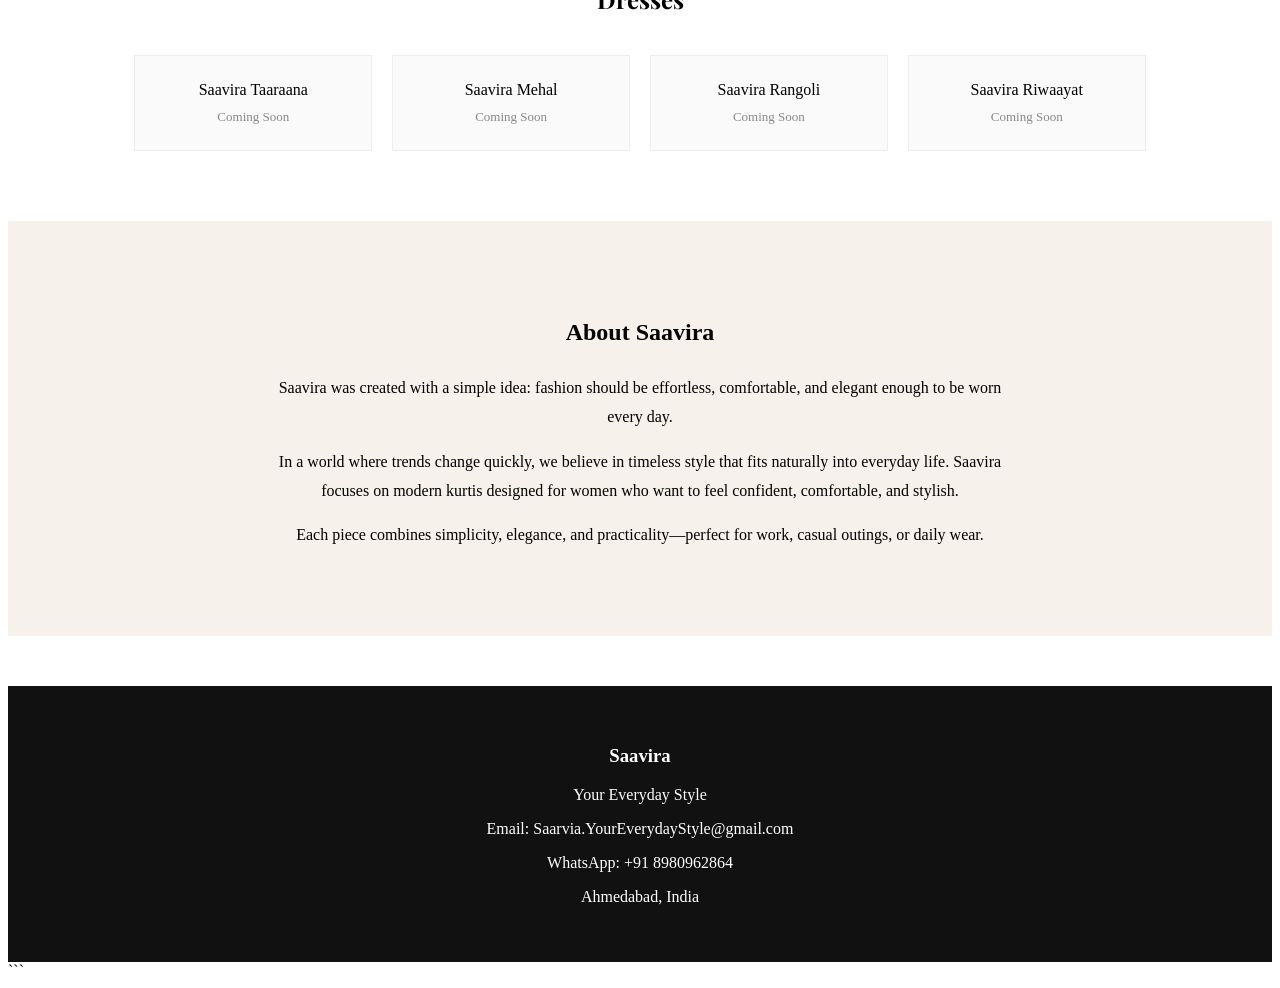
==== commit 153dba75: "Update index.html" ====
--- a/index.html
+++ b/index.html
@@ -13,6 +13,37 @@
 <link href="https://fonts.googleapis.com/css2?family=Playfair+Display:wght@500&family=Poppins:wght@300;400;500&display=swap" rel="stylesheet">
 </head>
 
+  <script>
+
+let cart = JSON.parse(localStorage.getItem("cart")) || [];
+
+function addToCart(product){
+
+cart.push(product);
+
+localStorage.setItem("cart", JSON.stringify(cart));
+
+updateCartCount();
+
+alert(product + " added to cart");
+
+}
+
+function updateCartCount(){
+
+let count = document.getElementById("cart-count");
+
+if(count){
+
+count.innerText = cart.length;
+
+}
+
+}
+
+updateCartCount();
+
+</script>
 <body>
 
 <header>
--- a/style.css
+++ b/style.css
@@ -0,0 +1,111 @@
+```css
+body{
+margin:0;
+font-family:'Poppins',sans-serif;
+background:white;
+color:#333;
+}
+
+header{
+display:flex;
+justify-content:space-between;
+align-items:center;
+padding:20px 8%;
+border-bottom:1px solid #eee;
+}
+
+.logo{
+font-family:'Playfair Display',serif;
+font-size:26px;
+letter-spacing:2px;
+}
+
+nav a{
+margin-left:25px;
+text-decoration:none;
+color:#333;
+}
+
+.hero{
+height:60vh;
+display:flex;
+flex-direction:column;
+justify-content:center;
+align-items:center;
+background:#f5f1ec;
+text-align:center;
+}
+
+.hero h1{
+font-family:'Playfair Display',serif;
+font-size:60px;
+margin-bottom:10px;
+}
+
+.section{
+padding:70px 10%;
+text-align:center;
+}
+
+.section h2{
+font-family:'Playfair Display',serif;
+margin-bottom:40px;
+}
+
+.grid{
+display:grid;
+grid-template-columns:repeat(auto-fit,minmax(250px,1fr));
+gap:25px;
+}
+
+.card{
+border:1px solid #eee;
+padding:40px;
+background:#fafafa;
+}
+
+.products{
+display:grid;
+grid-template-columns:repeat(auto-fit,minmax(200px,1fr));
+gap:20px;
+}
+
+.product{
+border:1px solid #eee;
+padding:25px;
+background:#fafafa;
+}
+
+.product span{
+display:block;
+margin-top:10px;
+font-size:13px;
+color:#888;
+}
+
+.about{
+background:#f7f1eb;
+padding:70px 20%;
+text-align:center;
+line-height:1.8;
+}
+
+footer{
+background:#111;
+color:white;
+text-align:center;
+padding:40px;
+margin-top:50px;
+}
+```
+
+.buy-btn{
+display:inline-block;
+margin-top:10px;
+padding:10px 15px;
+background:#25D366;
+color:white;
+text-decoration:none;
+border-radius:4px;
+font-size:14px;
+}
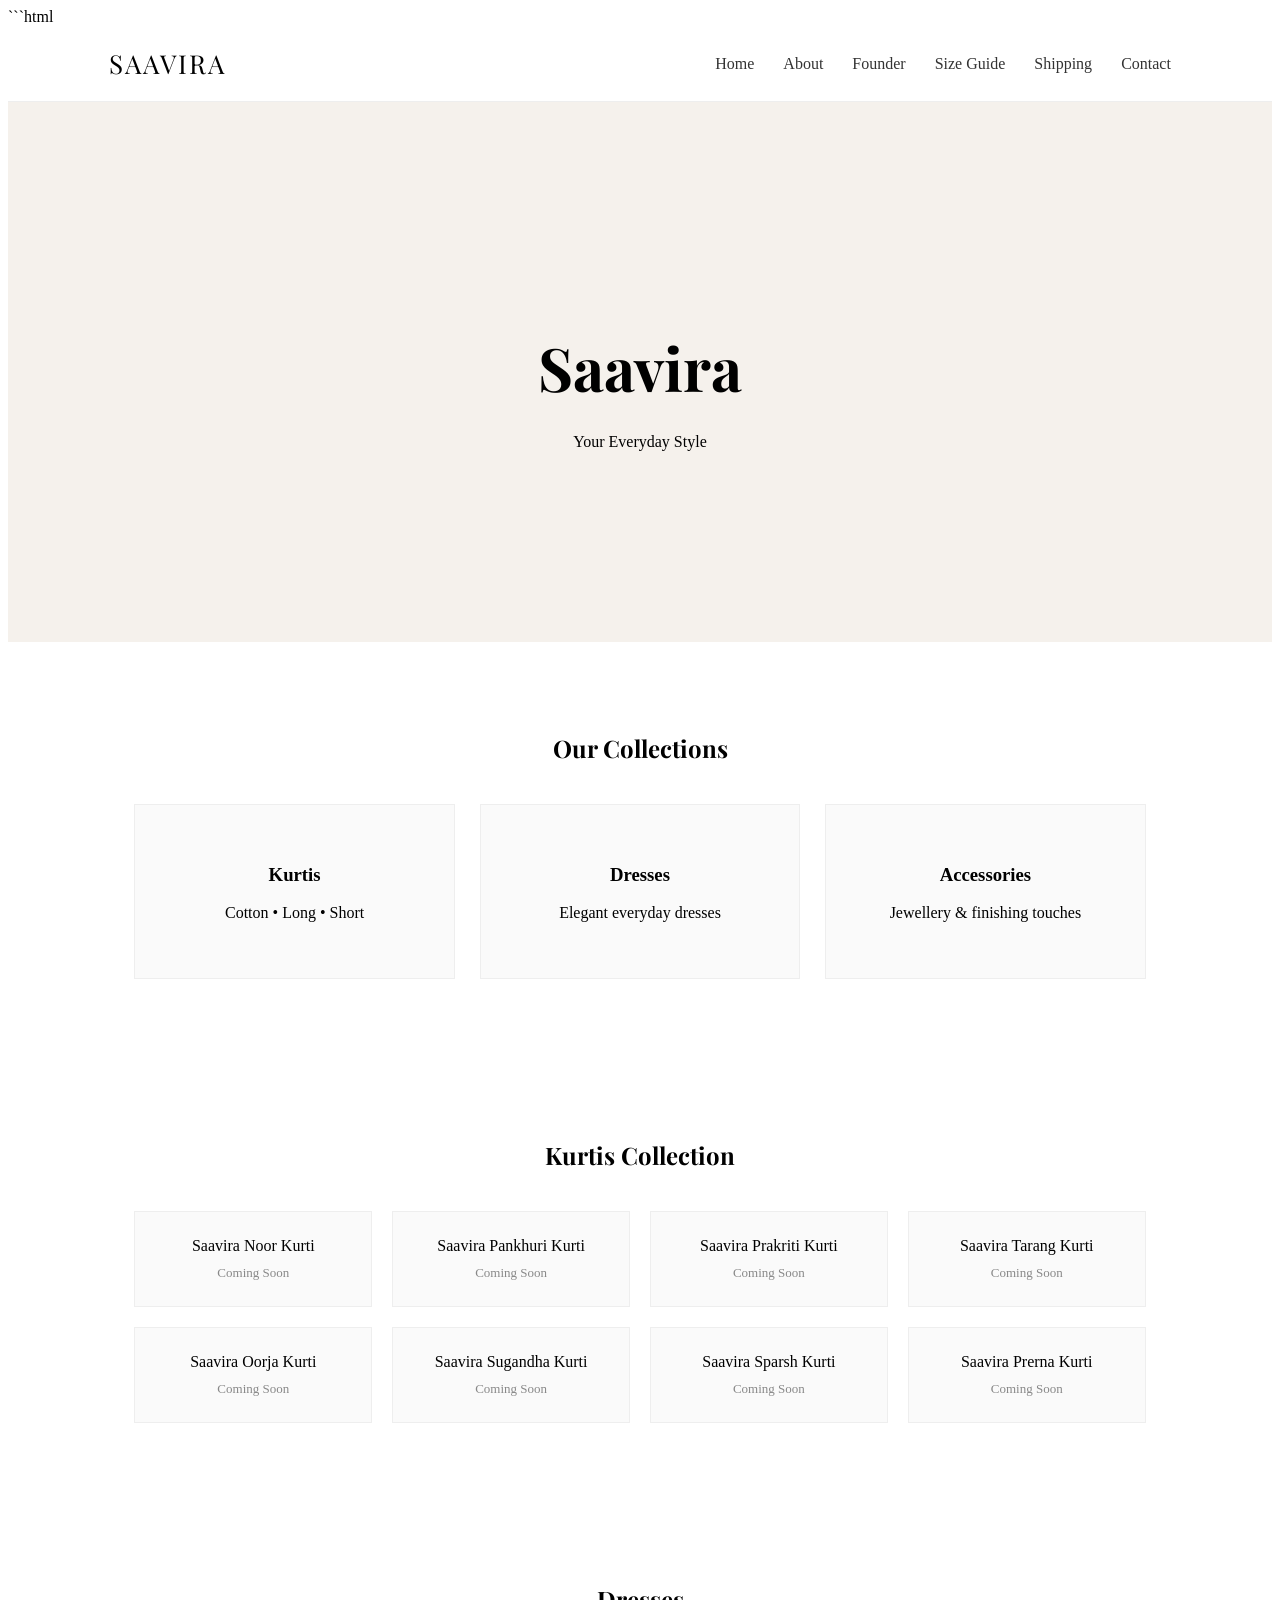
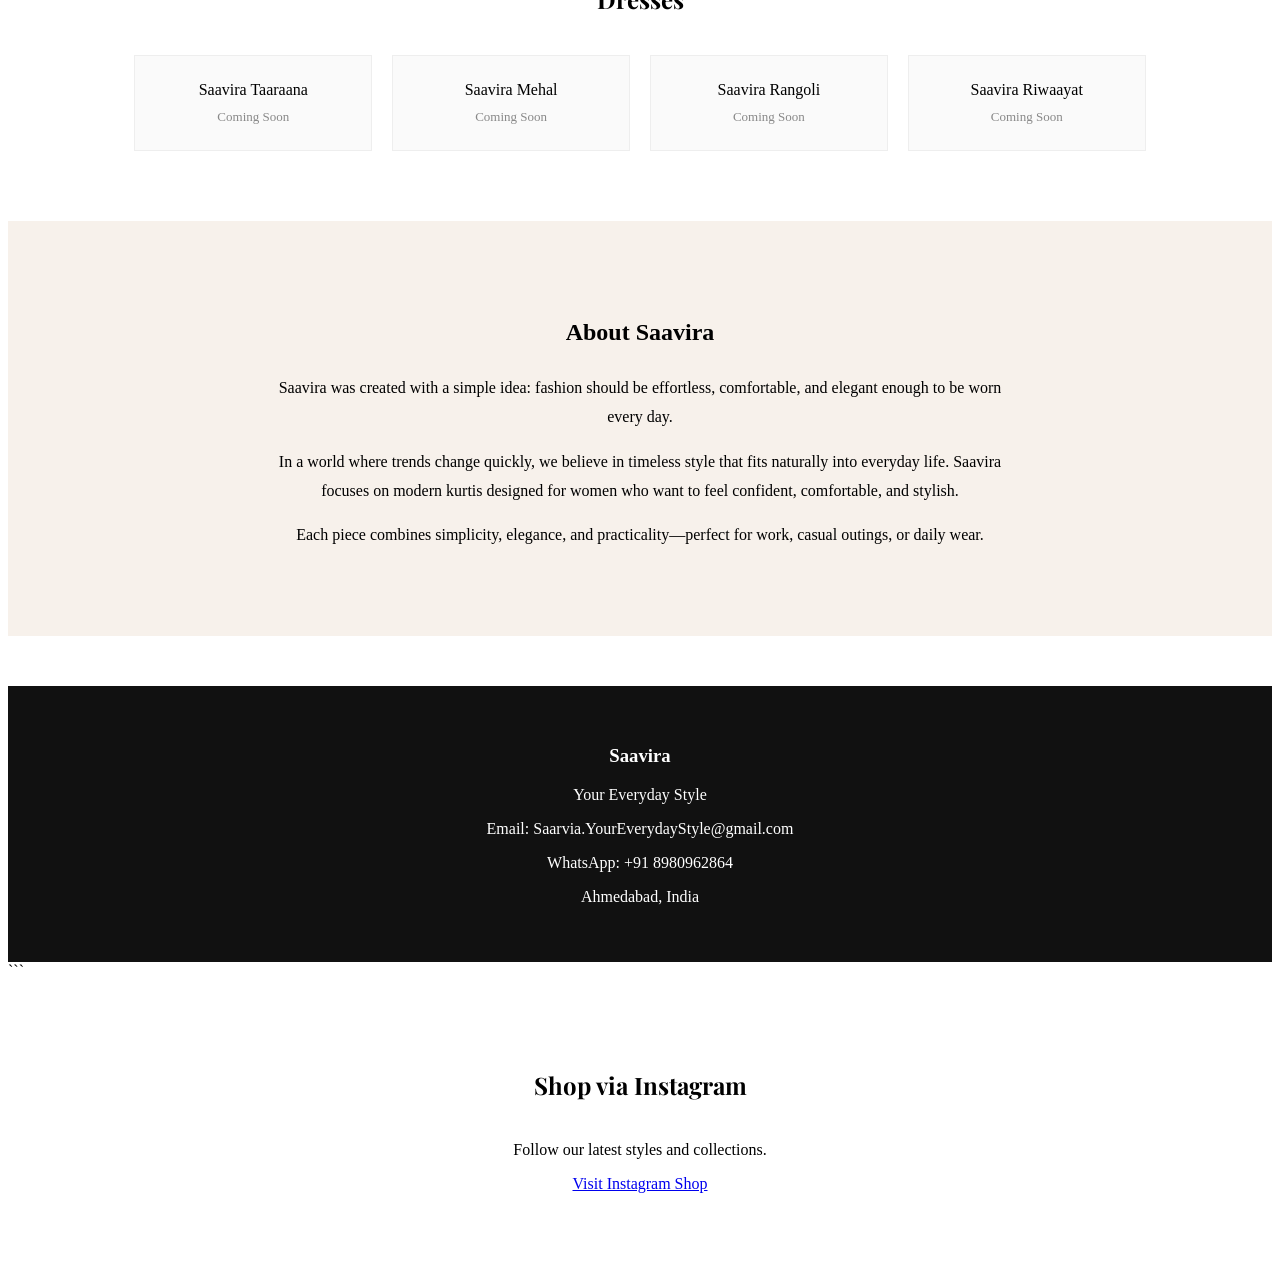
==== commit 1f5c8d53: "Update index.html" ====
--- a/index.html
+++ b/index.html
@@ -170,3 +170,18 @@
 </body>
 </html>
 ```
+<section class="section">
+
+<h2>Shop via Instagram</h2>
+
+<p>Follow our latest styles and collections.</p>
+
+<a class="insta-btn"
+href="https://www.instagram.com/saavira_official?igsh=MXp5N2I1bXJtNW13"
+target="_blank">
+
+Visit Instagram Shop
+
+</a>
+
+</section>
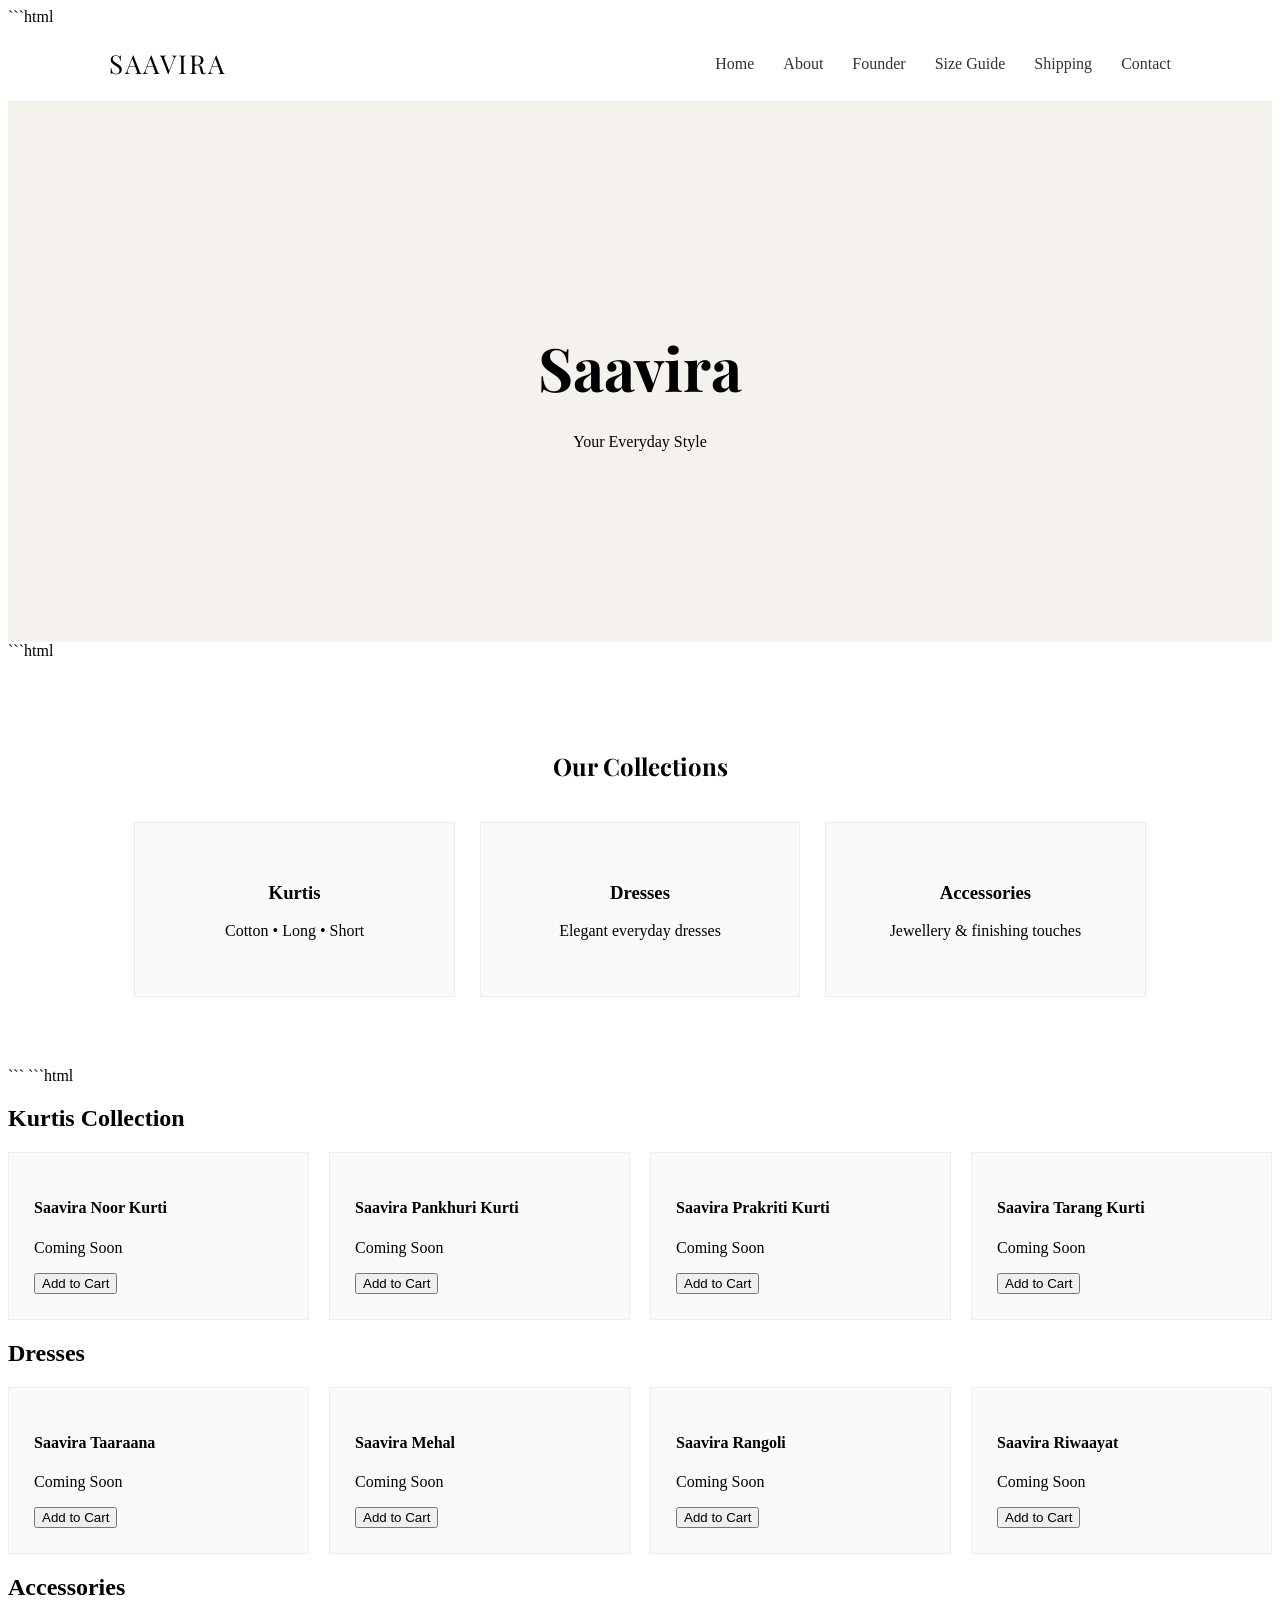
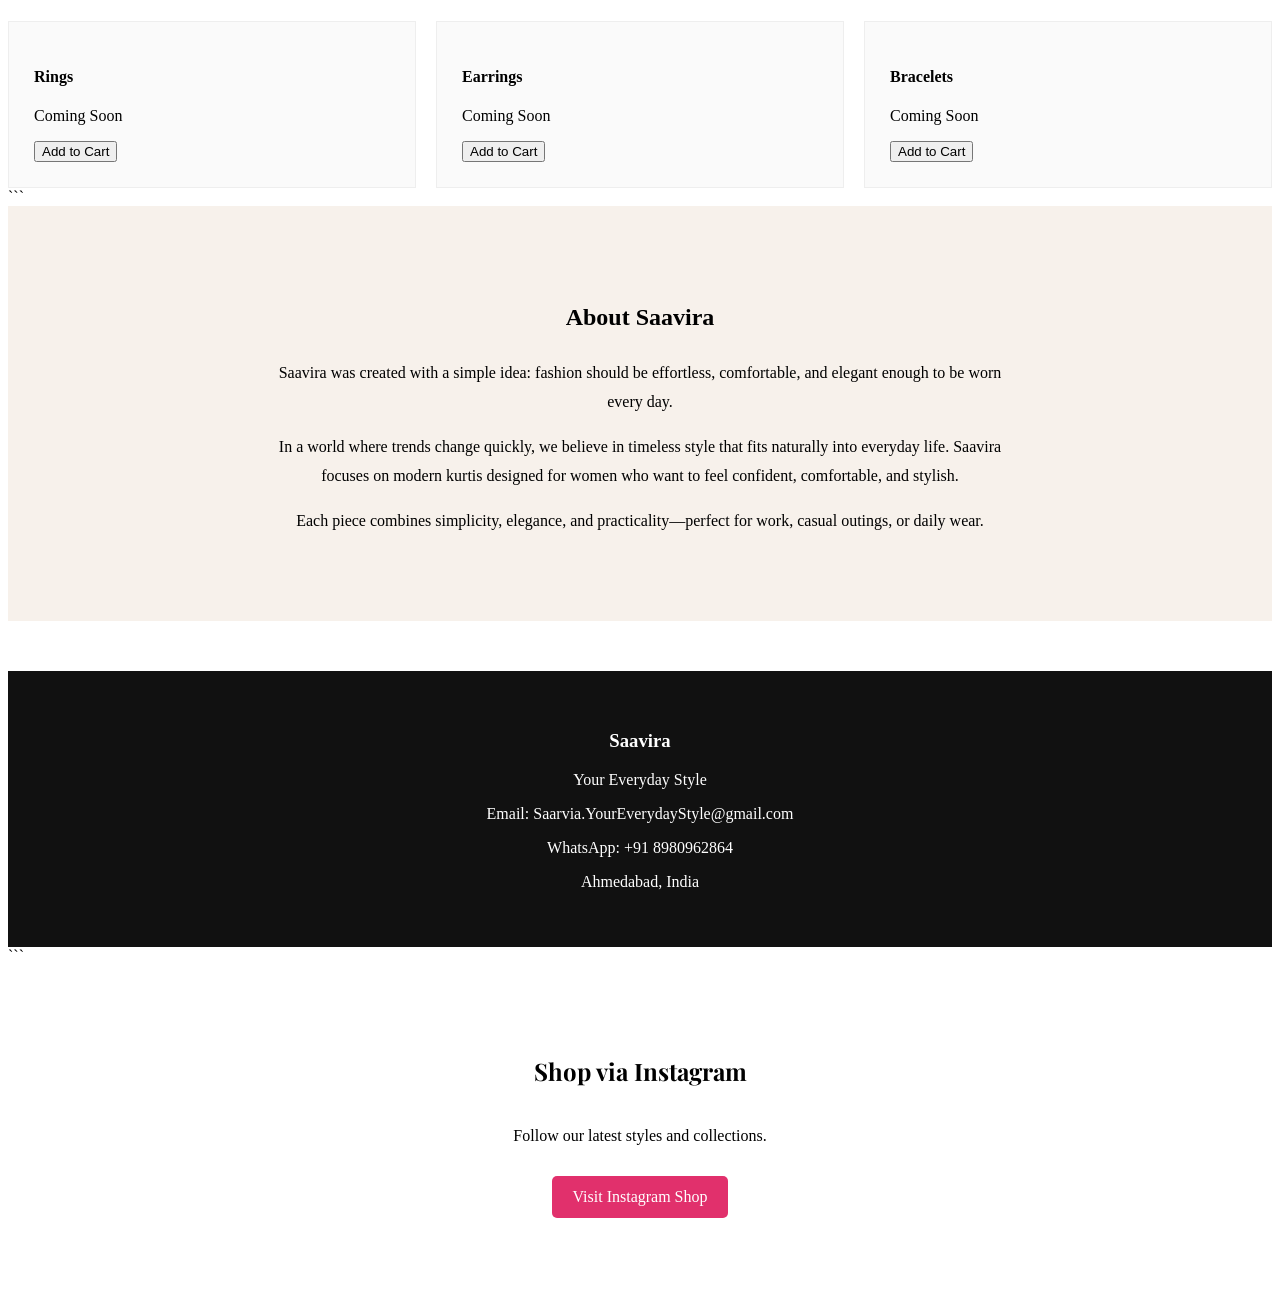
==== commit b6da6204: "Update index.html" ====
--- a/index.html
+++ b/index.html
@@ -70,23 +70,24 @@
 </section>
 
 
+```html
 <section class="section">
 
 <h2>Our Collections</h2>
 
 <div class="grid">
 
-<div class="card">
+<div class="card" onclick="showCategory('kurtis')">
 <h3>Kurtis</h3>
 <p>Cotton • Long • Short</p>
 </div>
 
-<div class="card">
+<div class="card" onclick="showCategory('dresses')">
 <h3>Dresses</h3>
 <p>Elegant everyday dresses</p>
 </div>
 
-<div class="card">
+<div class="card" onclick="showCategory('accessories')">
 <h3>Accessories</h3>
 <p>Jewellery & finishing touches</p>
 </div>
@@ -94,42 +95,111 @@
 </div>
 
 </section>
-
-
-<section class="section">
+```
+
+
+```html
+<section id="kurtis" class="products-section">
 
 <h2>Kurtis Collection</h2>
 
 <div class="products">
 
-<div class="product">Saavira Noor Kurti <span>Coming Soon</span></div>
-<div class="product">Saavira Pankhuri Kurti <span>Coming Soon</span></div>
-<div class="product">Saavira Prakriti Kurti <span>Coming Soon</span></div>
-<div class="product">Saavira Tarang Kurti <span>Coming Soon</span></div>
-<div class="product">Saavira Oorja Kurti <span>Coming Soon</span></div>
-<div class="product">Saavira Sugandha Kurti <span>Coming Soon</span></div>
-<div class="product">Saavira Sparsh Kurti <span>Coming Soon</span></div>
-<div class="product">Saavira Prerna Kurti <span>Coming Soon</span></div>
-
-</div>
-
-</section>
-
-
-<section class="section">
+<div class="product">
+<h4>Saavira Noor Kurti</h4>
+<p>Coming Soon</p>
+<button onclick="addToCart('Saavira Noor Kurti')">Add to Cart</button>
+</div>
+
+<div class="product">
+<h4>Saavira Pankhuri Kurti</h4>
+<p>Coming Soon</p>
+<button onclick="addToCart('Saavira Pankhuri Kurti')">Add to Cart</button>
+</div>
+
+<div class="product">
+<h4>Saavira Prakriti Kurti</h4>
+<p>Coming Soon</p>
+<button onclick="addToCart('Saavira Prakriti Kurti')">Add to Cart</button>
+</div>
+
+<div class="product">
+<h4>Saavira Tarang Kurti</h4>
+<p>Coming Soon</p>
+<button onclick="addToCart('Saavira Tarang Kurti')">Add to Cart</button>
+</div>
+
+</div>
+
+</section>
+
+
+
+<section id="dresses" class="products-section">
 
 <h2>Dresses</h2>
 
 <div class="products">
 
-<div class="product">Saavira Taaraana <span>Coming Soon</span></div>
-<div class="product">Saavira Mehal <span>Coming Soon</span></div>
-<div class="product">Saavira Rangoli <span>Coming Soon</span></div>
-<div class="product">Saavira Riwaayat <span>Coming Soon</span></div>
-
-</div>
-
-</section>
+<div class="product">
+<h4>Saavira Taaraana</h4>
+<p>Coming Soon</p>
+<button onclick="addToCart('Saavira Taaraana')">Add to Cart</button>
+</div>
+
+<div class="product">
+<h4>Saavira Mehal</h4>
+<p>Coming Soon</p>
+<button onclick="addToCart('Saavira Mehal')">Add to Cart</button>
+</div>
+
+<div class="product">
+<h4>Saavira Rangoli</h4>
+<p>Coming Soon</p>
+<button onclick="addToCart('Saavira Rangoli')">Add to Cart</button>
+</div>
+
+<div class="product">
+<h4>Saavira Riwaayat</h4>
+<p>Coming Soon</p>
+<button onclick="addToCart('Saavira Riwaayat')">Add to Cart</button>
+</div>
+
+</div>
+
+</section>
+
+
+
+<section id="accessories" class="products-section">
+
+<h2>Accessories</h2>
+
+<div class="products">
+
+<div class="product">
+<h4>Rings</h4>
+<p>Coming Soon</p>
+<button>Add to Cart</button>
+</div>
+
+<div class="product">
+<h4>Earrings</h4>
+<p>Coming Soon</p>
+<button>Add to Cart</button>
+</div>
+
+<div class="product">
+<h4>Bracelets</h4>
+<p>Coming Soon</p>
+<button>Add to Cart</button>
+</div>
+
+</div>
+
+</section>
+```
+
 
 
 <section class="about">
--- a/style.css
+++ b/style.css
@@ -109,3 +109,12 @@
 border-radius:4px;
 font-size:14px;
 }
+.insta-btn{
+display:inline-block;
+padding:12px 20px;
+background:#E1306C;
+color:white;
+text-decoration:none;
+border-radius:5px;
+margin-top:15px;
+}
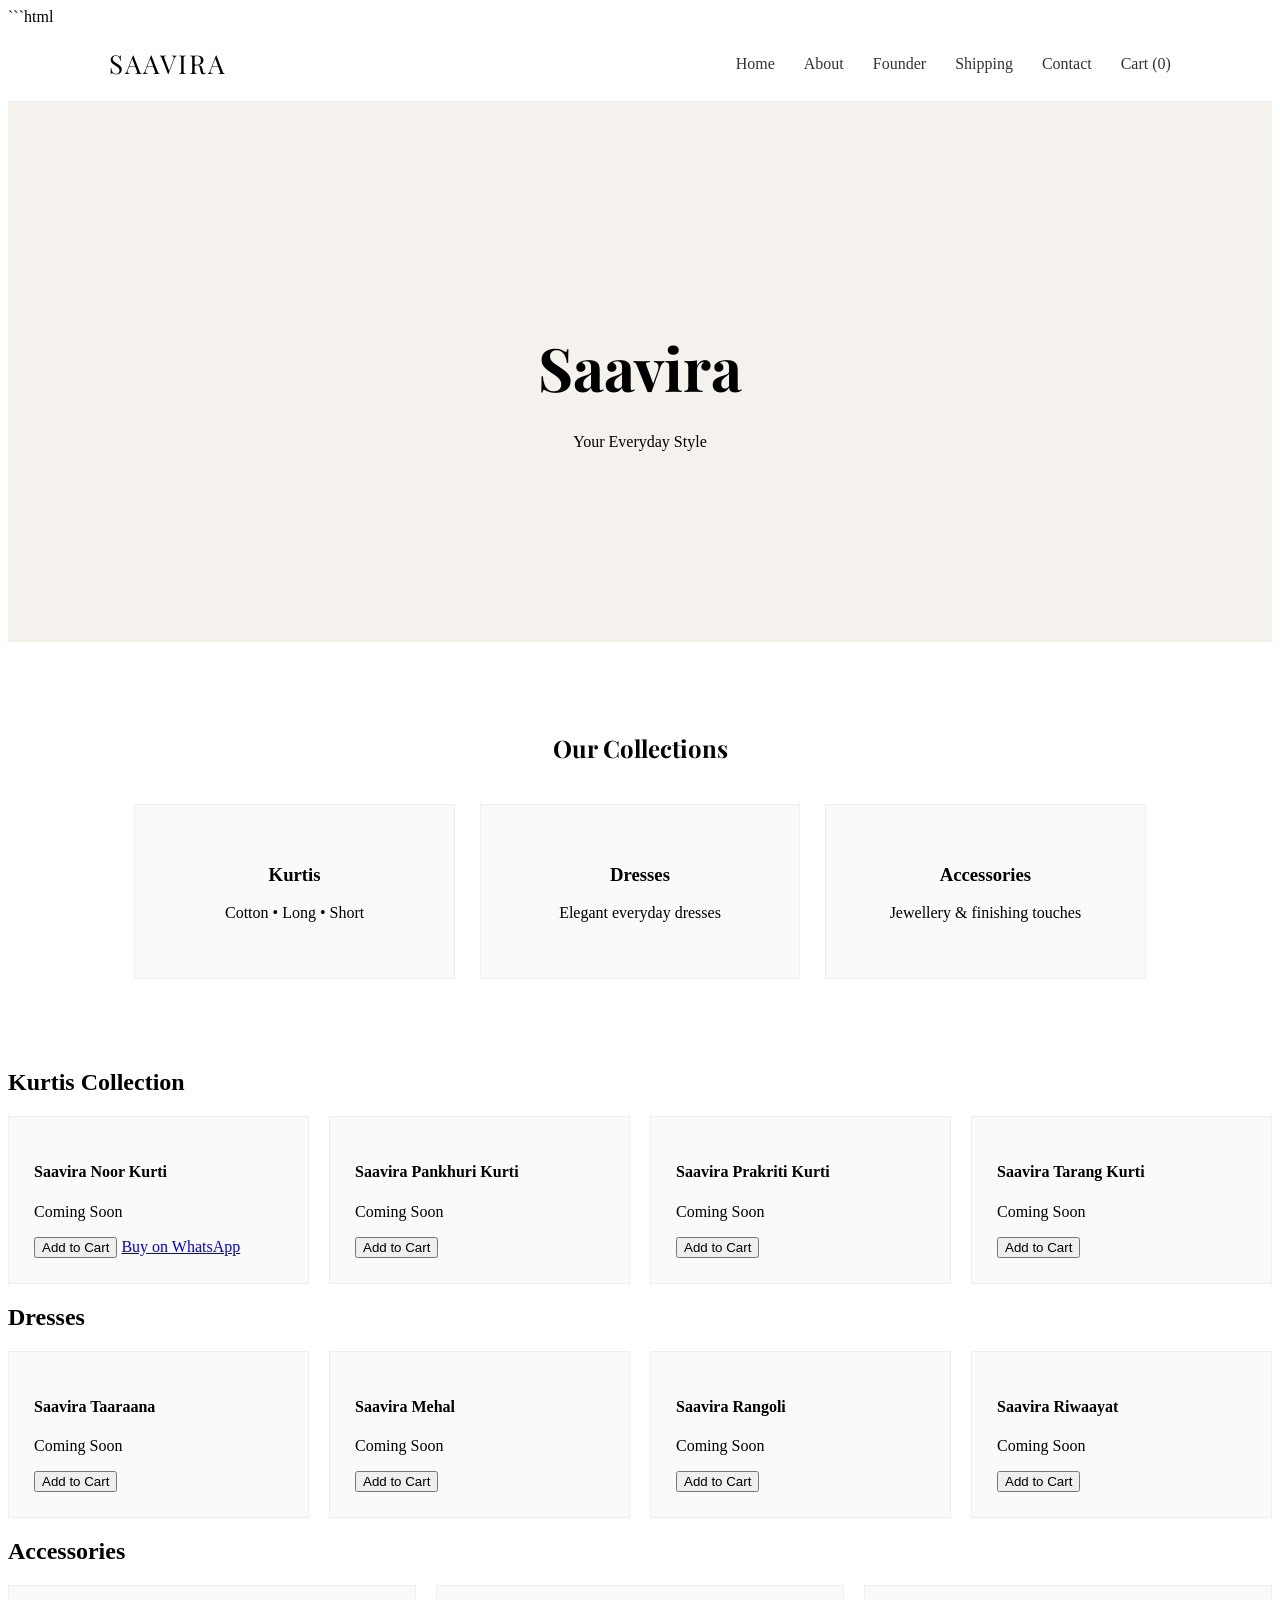
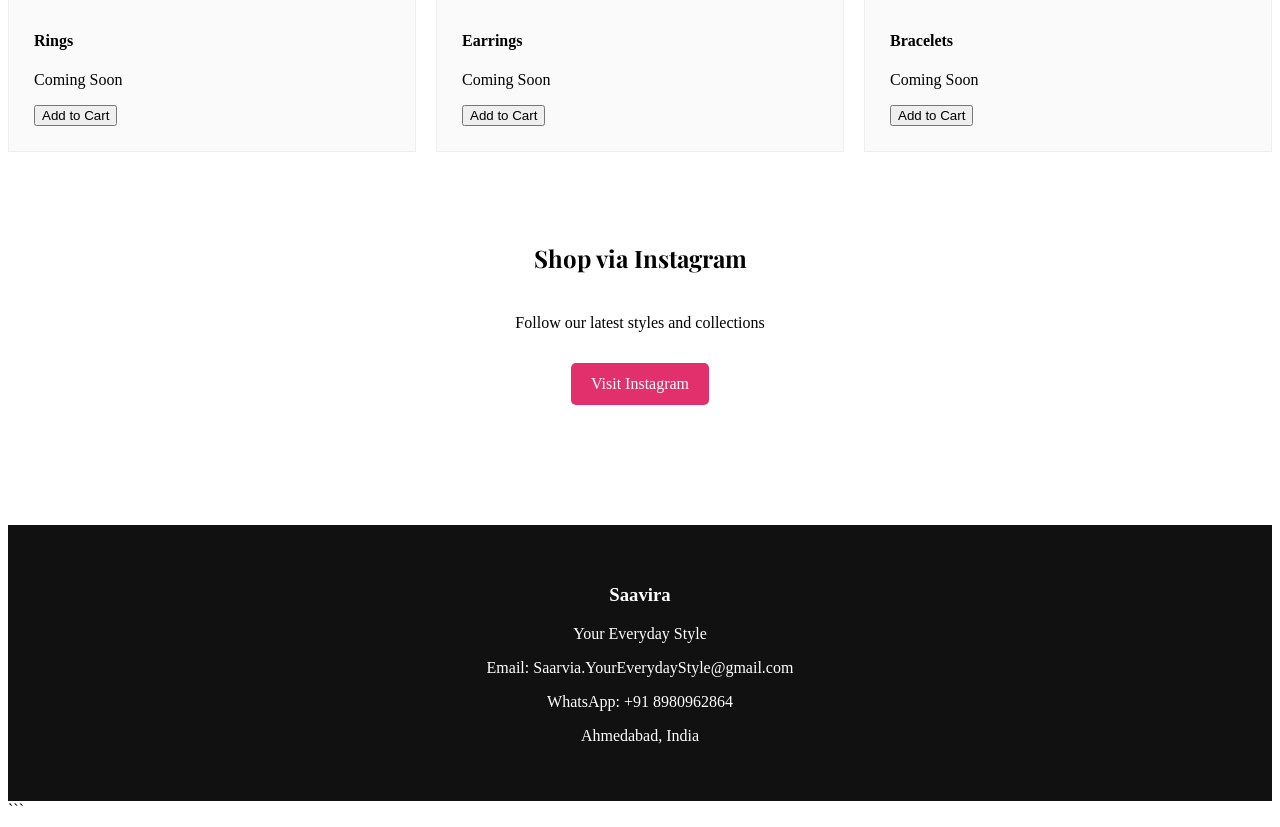
==== commit 38da05e0: "Update index.html" ====
--- a/index.html
+++ b/index.html
@@ -3,6 +3,7 @@
 <html lang="en">
 
 <head>
+
 <meta charset="UTF-8">
 <meta name="viewport" content="width=device-width, initial-scale=1.0">
 
@@ -11,39 +12,9 @@
 <link rel="stylesheet" href="style.css">
 
 <link href="https://fonts.googleapis.com/css2?family=Playfair+Display:wght@500&family=Poppins:wght@300;400;500&display=swap" rel="stylesheet">
+
 </head>
 
-  <script>
-
-let cart = JSON.parse(localStorage.getItem("cart")) || [];
-
-function addToCart(product){
-
-cart.push(product);
-
-localStorage.setItem("cart", JSON.stringify(cart));
-
-updateCartCount();
-
-alert(product + " added to cart");
-
-}
-
-function updateCartCount(){
-
-let count = document.getElementById("cart-count");
-
-if(count){
-
-count.innerText = cart.length;
-
-}
-
-}
-
-updateCartCount();
-
-</script>
 <body>
 
 <header>
@@ -51,26 +22,32 @@
 <div class="logo">SAAVIRA</div>
 
 <nav>
-<a href="index.html">Home</a>
+
+<a href="#">Home</a>
 <a href="about.html">About</a>
 <a href="founder.html">Founder</a>
-<a href="size-guide.html">Size Guide</a>
 <a href="shipping.html">Shipping</a>
 <a href="contact.html">Contact</a>
+
+<a href="cart.html">
+Cart (<span id="cart-count">0</span>)
+</a>
+
 </nav>
 
 </header>
 
+
+
 <section class="hero">
 
 <h1>Saavira</h1>
-
 <p>Your Everyday Style</p>
 
 </section>
 
 
-```html
+
 <section class="section">
 
 <h2>Our Collections</h2>
@@ -95,10 +72,9 @@
 </div>
 
 </section>
-```
-
-
-```html
+
+
+
 <section id="kurtis" class="products-section">
 
 <h2>Kurtis Collection</h2>
@@ -109,6 +85,11 @@
 <h4>Saavira Noor Kurti</h4>
 <p>Coming Soon</p>
 <button onclick="addToCart('Saavira Noor Kurti')">Add to Cart</button>
+
+<a class="buy-btn"
+href="https://wa.me/918980962864?text=Hello%20I%20want%20to%20buy%20Saavira%20Noor%20Kurti"
+target="_blank">Buy on WhatsApp</a>
+
 </div>
 
 <div class="product">
@@ -180,47 +161,43 @@
 <div class="product">
 <h4>Rings</h4>
 <p>Coming Soon</p>
-<button>Add to Cart</button>
+<button onclick="addToCart('Rings')">Add to Cart</button>
 </div>
 
 <div class="product">
 <h4>Earrings</h4>
 <p>Coming Soon</p>
-<button>Add to Cart</button>
+<button onclick="addToCart('Earrings')">Add to Cart</button>
 </div>
 
 <div class="product">
 <h4>Bracelets</h4>
 <p>Coming Soon</p>
-<button>Add to Cart</button>
-</div>
-
-</div>
-
-</section>
-```
-
-
-
-<section class="about">
-
-<h2>About Saavira</h2>
-
-<p>
-Saavira was created with a simple idea: fashion should be effortless, comfortable,
-and elegant enough to be worn every day.
-</p>
-
-<p>
-In a world where trends change quickly, we believe in timeless style that fits naturally into everyday life.
-Saavira focuses on modern kurtis designed for women who want to feel confident, comfortable, and stylish.
-</p>
-
-<p>
-Each piece combines simplicity, elegance, and practicality—perfect for work, casual outings, or daily wear.
-</p>
-
-</section>
+<button onclick="addToCart('Bracelets')">Add to Cart</button>
+</div>
+
+</div>
+
+</section>
+
+
+
+<section class="section">
+
+<h2>Shop via Instagram</h2>
+
+<p>Follow our latest styles and collections</p>
+
+<a class="insta-btn"
+href="https://www.instagram.com/saavira_official?igsh=MXp5N2I1bXJtNW13"
+target="_blank">
+
+Visit Instagram
+
+</a>
+
+</section>
+
 
 
 <footer>
@@ -236,22 +213,60 @@
 <p>Ahmedabad, India</p>
 
 </footer>
+
+
+
+<script>
+
+function showCategory(category){
+
+let sections = document.querySelectorAll(".products-section");
+
+sections.forEach(section => {
+section.style.display = "none";
+});
+
+document.getElementById(category).style.display = "block";
+
+window.scrollTo({
+top: document.getElementById(category).offsetTop-50,
+behavior:"smooth"
+});
+
+}
+
+
+
+let cart = JSON.parse(localStorage.getItem("cart")) || [];
+
+function addToCart(product){
+
+cart.push(product);
+
+localStorage.setItem("cart", JSON.stringify(cart));
+
+updateCartCount();
+
+alert(product + " added to cart");
+
+}
+
+function updateCartCount(){
+
+let count = document.getElementById("cart-count");
+
+if(count){
+
+count.innerText = cart.length;
+
+}
+
+}
+
+updateCartCount();
+
+</script>
 
 </body>
 </html>
 ```
-<section class="section">
-
-<h2>Shop via Instagram</h2>
-
-<p>Follow our latest styles and collections.</p>
-
-<a class="insta-btn"
-href="https://www.instagram.com/saavira_official?igsh=MXp5N2I1bXJtNW13"
-target="_blank">
-
-Visit Instagram Shop
-
-</a>
-
-</section>
